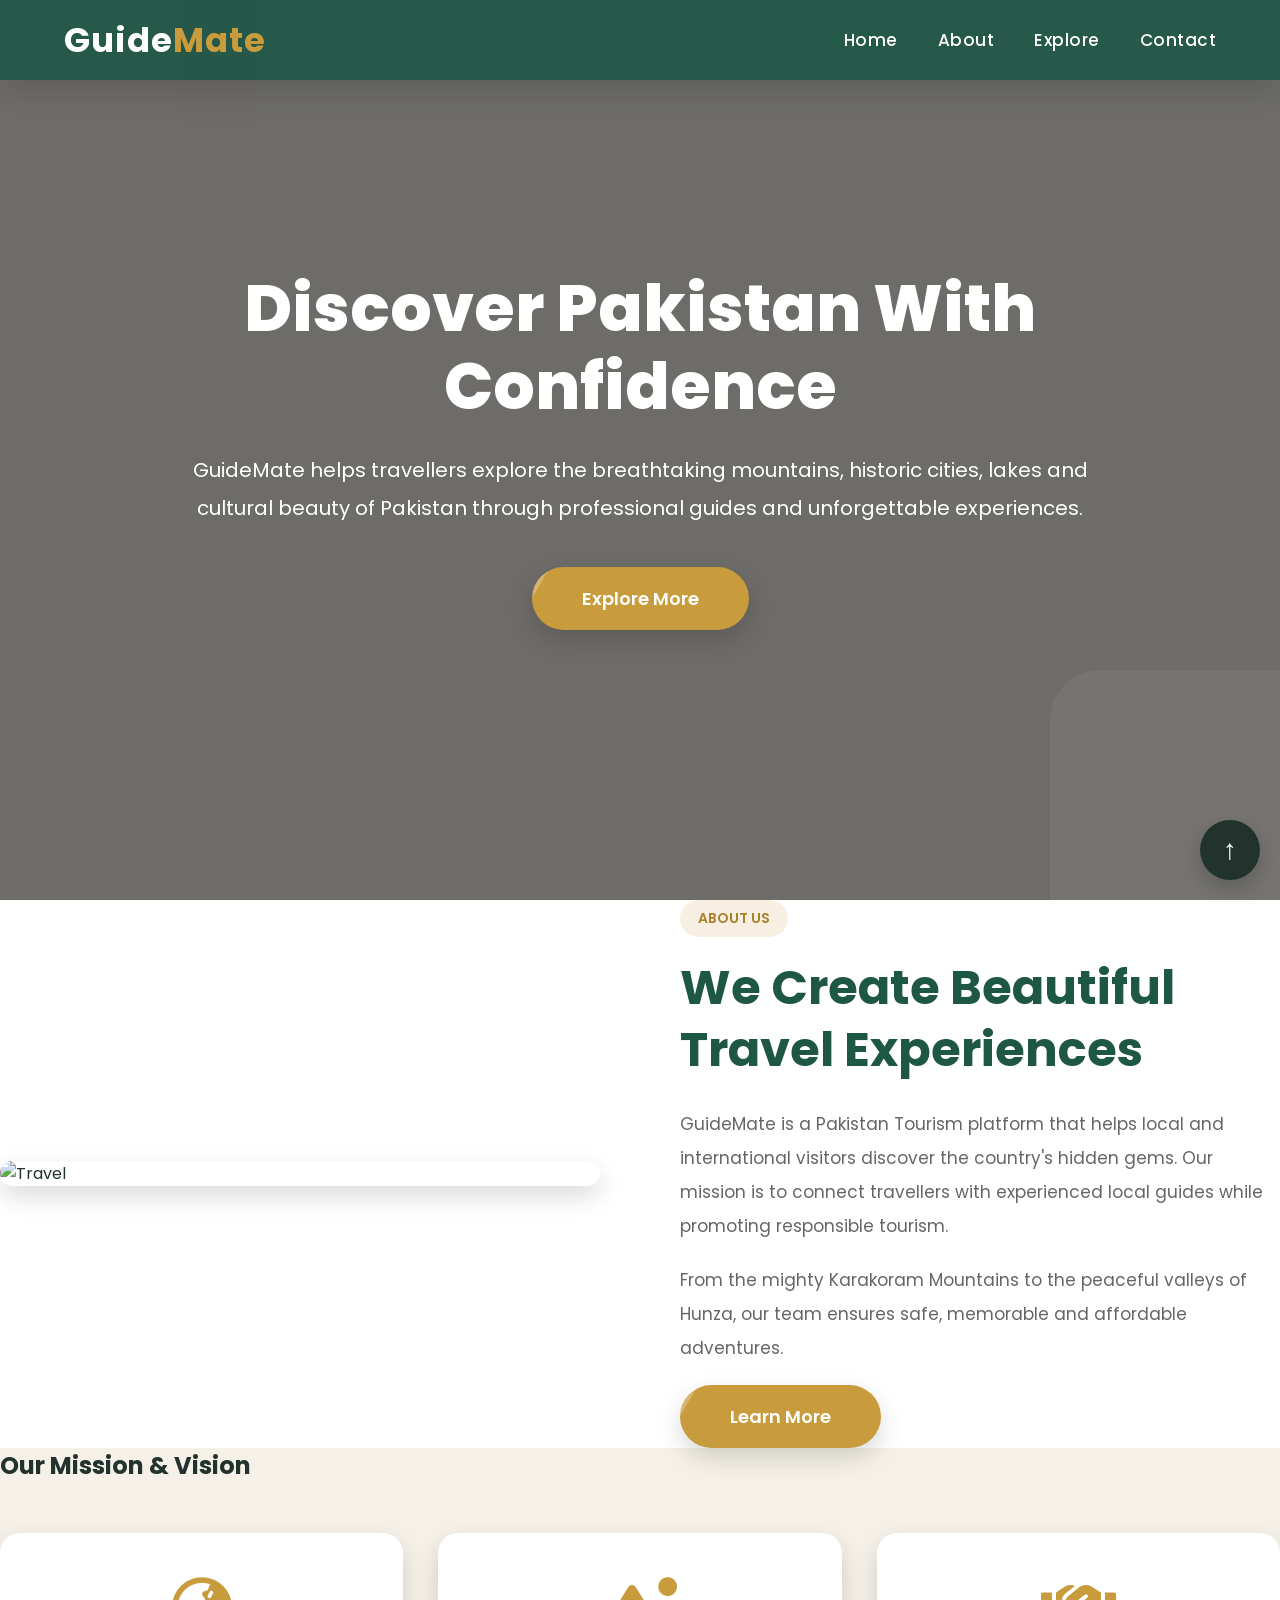
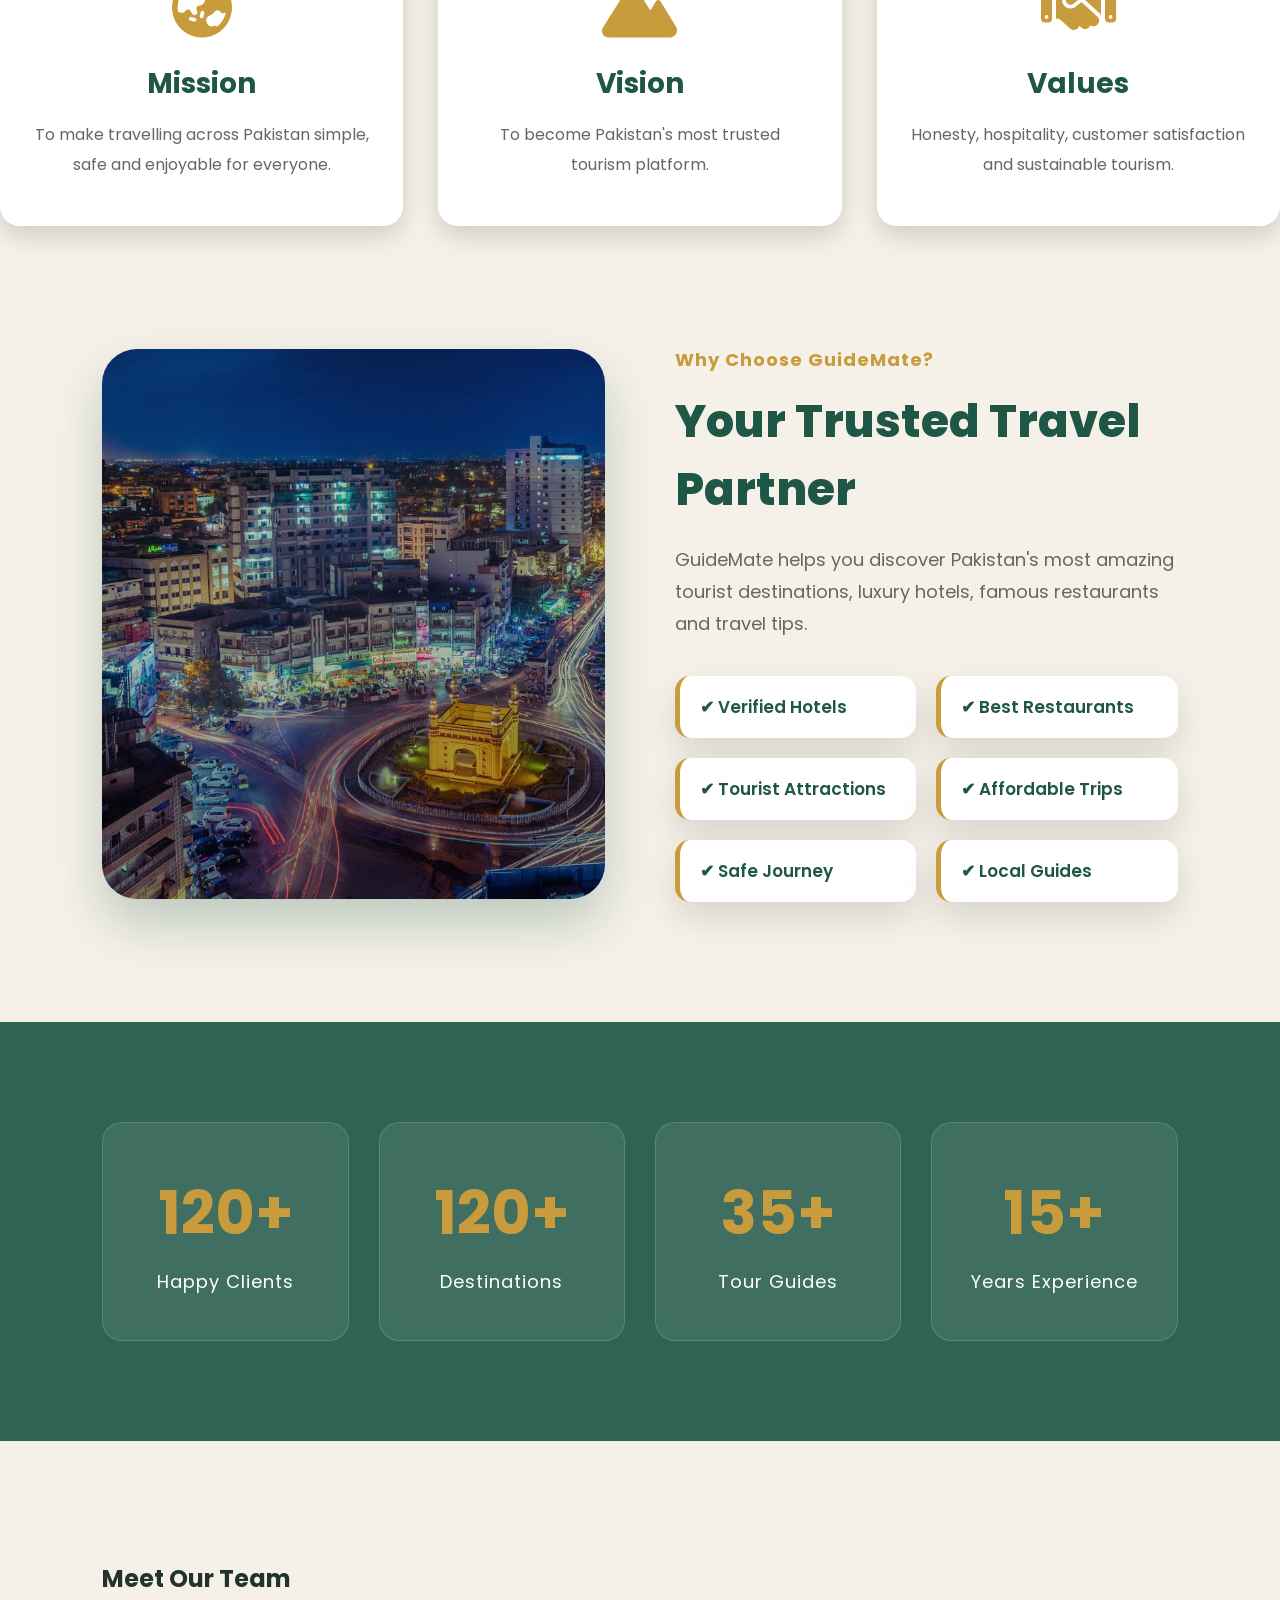
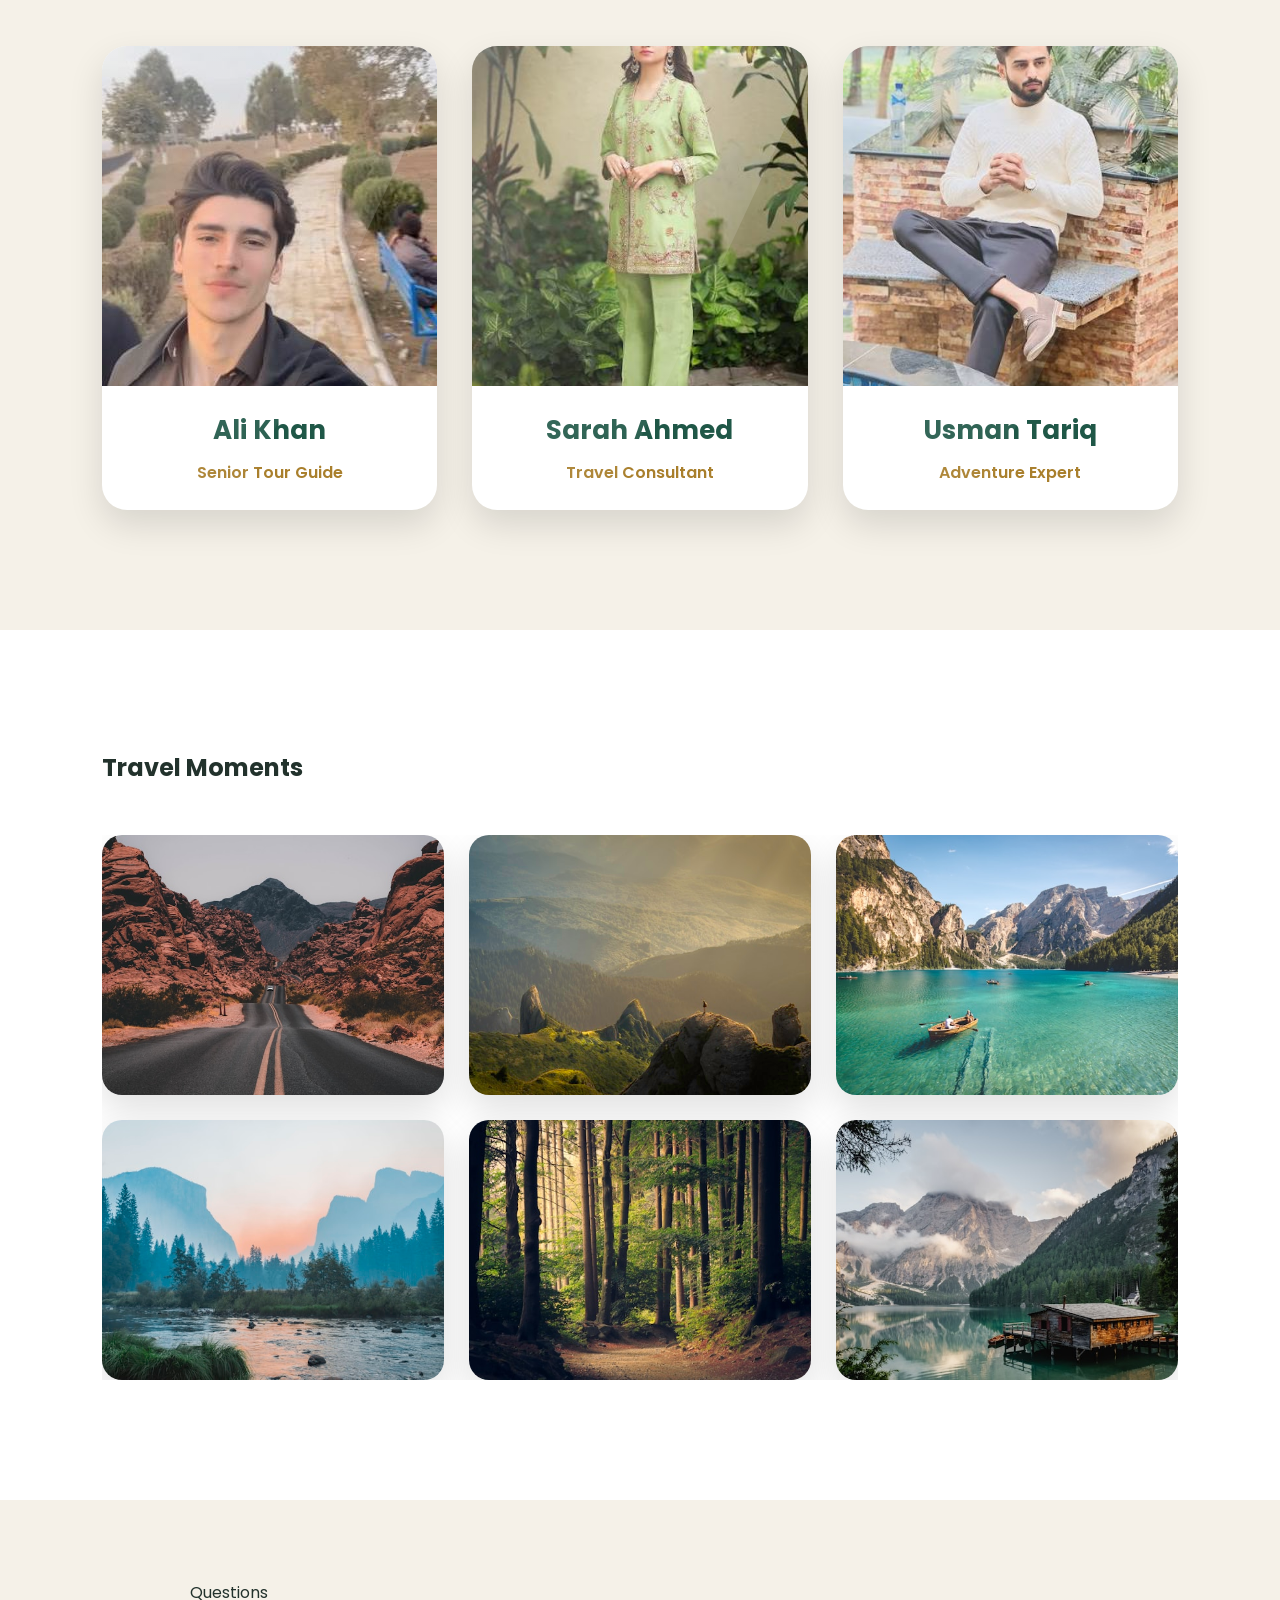
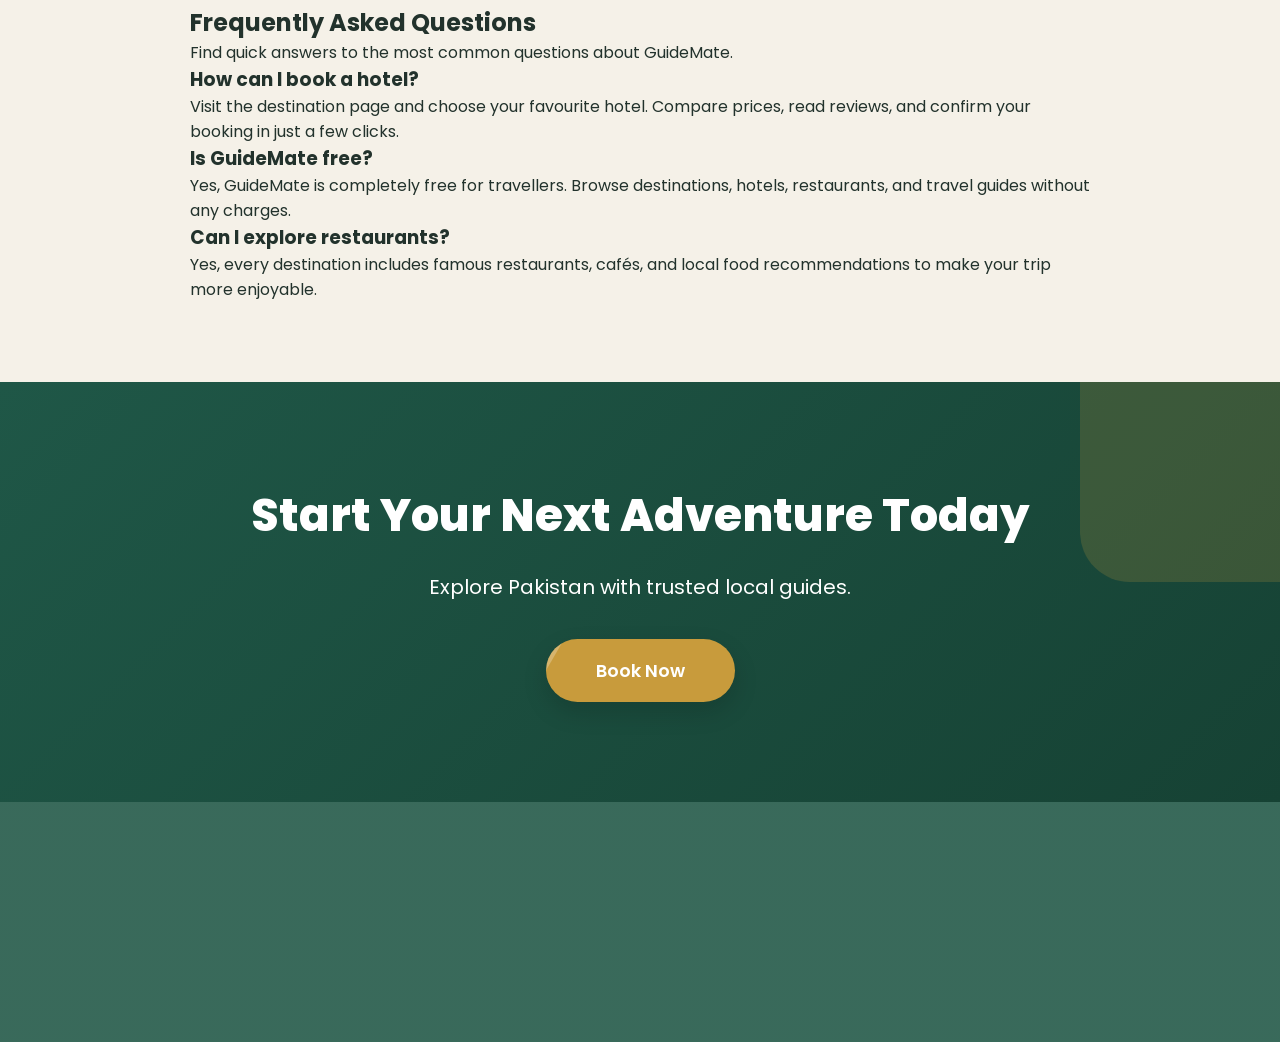
==== about.html @ db14ded4 "first commit" ====
<!DOCTYPE html>
<html lang="en">
<head>
    <meta charset="UTF-8">
    <meta name="viewport" content="width=device-width, initial-scale=1.0">
    <title>GuideMate | About Us</title>
    <!-- CSS -->
   <link rel="stylesheet" href="/style.css">
       <link rel="stylesheet" href="/navbar.css">
    <!-- Font Awesome -->
    <link rel="stylesheet" href="https://cdnjs.cloudflare.com/ajax/libs/font-awesome/6.6.0/css/all.min.css">
    <!-- Google Font -->
    <link href="https://fonts.googleapis.com/css2?family=Poppins:wght@300;400;500;600;700;800&display=swap" rel="stylesheet">
    <link rel="stylesheet" href="https://cdn.jsdelivr.net/npm/swiper@11/swiper-bundle.min.css">

</head>
<body>
   <!-- ===== NAV BAR ===== -->
    <header class="main-nav">

    <div class="container">

        <a href="#" class="nav-logo">
            Guide<span>Mate</span>
        </a>

        <nav>

            <ul class="nav-links">

                <li>
                    <a href="/HTML/home.html" >
                        Home
                    </a>
                </li>

                <li>
                    <a href="/HTML/about.html" >
                        About
                    </a>
                </li>

                <li>
                    <a href="/HTML/explore.html" >
                        Explore
                    </a>
                </li>

                <li>
                    <a href="/HTML/contact.html" >
                        Contact
                    </a>
                </li>

            </ul>

        </nav>

        <div class="menu-btn">

            <span></span>
            <span></span>
            <span></span>

        </div>

    </div>

</header>
       <!-- back to top -->
<a href="#top " class="back-to-top">↑</a>
<!--==================== HERO ====================-->
<section class="about-hero">
<div class="overlay"></div>
<div class="hero-content">
<h1>Discover Pakistan With Confidence</h1>
<p>
GuideMate helps travellers explore the breathtaking mountains,
historic cities, lakes and cultural beauty of Pakistan through
professional guides and unforgettable experiences.
</p>
<a href="explore.html" class="hero-btn">
Explore More
</a>
</div>
</section>

<!--==================== ABOUT ====================-->
<section class="about-section">
<div class="about-image">
<img src="/IMAGES/aboutsection.jfif"
alt="Travel">
</div>
<div class="about-content">
<span>ABOUT US</span>
<h2>We Create Beautiful Travel Experiences</h2>
<p>
GuideMate is a Pakistan Tourism platform that helps local and
international visitors discover the country's hidden gems.
Our mission is to connect travellers with experienced local guides
while promoting responsible tourism.
</p>
<p>
From the mighty Karakoram Mountains to the peaceful valleys of Hunza,
our team ensures safe, memorable and affordable adventures.
</p>
<a href="about.html" class="about-btn">
Learn More
</a>
</div>
</section>
<!--==================== MISSION ====================-->
<section class="mission">
<h2 class="title">
Our Mission & Vision
</h2>
<div class="mission-wrapper">
<div class="mission-card">
<i class="fa-solid fa-earth-asia"></i>
<h3>Mission</h3>
<p>
To make travelling across Pakistan simple,
safe and enjoyable for everyone.
</p>
</div>
<div class="mission-card">
<i class="fa-solid fa-mountain-sun"></i>
<h3>Vision</h3>
<p>
To become Pakistan's most trusted tourism platform.
</p>
</div>
<div class="mission-card">
<i class="fa-solid fa-handshake"></i>
<h3>Values</h3>
<p>
Honesty, hospitality,
customer satisfaction and sustainable tourism.
</p>
</div>
</div>
</section>
<!--==================== WHY CHOOSE ====================-->
<section class="why-us">

    <div class="why-image">
        <img src="/IMAGES/whyus.jpg" alt="">
    </div>

    <div class="why-content">

        <span>Why Choose GuideMate?</span>

        <h2>Your Trusted Travel Partner</h2>

        <p>
            GuideMate helps you discover Pakistan's most amazing tourist
            destinations, luxury hotels, famous restaurants and travel tips.
        </p>

        <div class="features">

            <div class="feature">
                ✔ Verified Hotels
            </div>

            <div class="feature">
                ✔ Best Restaurants
            </div>

           <div class="feature">
                ✔ Tourist Attractions
            </div>

                     <div class="feature">
                ✔ Affordable Trips
            </div>

                  <div class="feature">
                 ✔ Safe Journey
            </div>

            <div class="feature">
                ✔ Local Guides
            </div>

        </div>

    </div>

</section>
<!--==================== COUNTER ====================-->

<section class="counter">
<div class="counter-box">
<h2 class="count" data-count="250">0</h2>
<p>Happy Clients</p>
</div>
<div class="counter-box">
<h2 class="count" data-count="120">0</h2>
<p>Destinations</p>
</div>
<div class="counter-box">
<h2 class="count" data-count="35">0</h2>
<p>Tour Guides</p>
</div>
<div class="counter-box">
<h2 class="count" data-count="15">0</h2>
<p>Years Experience</p>
</div>
</section>
<!--==================== TEAM ====================-->
<section class="team">
<h2 class="title">
Meet Our Team
</h2>
<div class="team-wrapper">
<div class="team-card">
<img src="/IMAGES/ALIKHAN.jfif" alt="">
<h3>Ali Khan</h3>
<span>Senior Tour Guide</span>
</div>
<div class="team-card">
<img src="/IMAGES/SARAHAHMED.jfif" alt="">
    <h3>Sarah Ahmed</h3>
<span>Travel Consultant</span>
</div>
<div class="team-card">
<img src="/IMAGES/USMAN.jfif" alt="">
    <h3>Usman Tariq</h3>
<span>Adventure Expert</span>
</div>
</div>
</section>
<!--==================== GALLERY ====================-->
<section class="gallery">
<h2 class="title">
Travel Moments
</h2>
<div class="gallery-grid">
<img src="/IMAGES/aboutgallery1.jfif" alt="">
<img src="/IMAGES/aboutgallery2.jfif" alt="">
<img src="/IMAGES/aboutgallery3.jfif" alt="">
<img src="/IMAGES/aboutgallery4.jfif" alt="">
<img src="/IMAGES/aboutgallery5.jfif" alt="">
<img src="/IMAGES/aboutgallery6.jfif" alt="">

</div>
</section>
<!-- ======================   FAQ  ================= -->
      <div class="faq-section"> 
        <span class="faq-subtitle">Questions</span> 
        <h2>Frequently Asked Questions</h2> 
        <p>Find quick answers to the most common questions about GuideMate.</p> <div id="accordion"> 
            <h3>How can I book a hotel?</h3>
             <div> 
                <p>Visit the destination page and choose your favourite hotel. Compare prices, read reviews, and confirm your booking in just a few clicks.</p>
             </div> 
             <h3>Is GuideMate free?</h3> 
             <div>
                 <p>Yes, GuideMate is completely free for travellers. Browse destinations, hotels, restaurants, and travel guides without any charges.</p> 
                </div> 
                <h3>Can I explore restaurants?</h3>
                 <div>
                     <p>Yes, every destination includes famous restaurants, cafés, and local food recommendations to make your trip more enjoyable.</p> 
    </div> 
</div> 
</div>
<!--==================== CTA ====================-->
<section class="cta">
<h2>
Start Your Next Adventure Today
</h2>
<p>
Explore Pakistan with trusted local guides.
</p>
<a href="contact.html" class="hero-btn">
Book Now
</a>
</section>
<section class="cta-section"></section>
<script src="https://code.jquery.com/jquery-3.7.1.min.js"></script>
 <script src="https://code.jquery.com/ui/1.14.2/jquery-ui.js"></script>
<script src="https://cdn.jsdelivr.net/npm/swiper@11/swiper-bundle.min.js"></script>
<script src="/script.js"></script>
   <script src="/navbar.js"></script>

</body>
</html>
---- style.css ----
/*========== start : COMMON ==========*/
@import url('https://fonts.googleapis.com/css2?family=Poppins:wght@300;400;500;600;700;800&display=swap');
:root{
    --bg:#F5F1E8;
    --primary:#1f5747;
    --gold:#C89B3C;
   --gold-dark:#a97f2c;
    --white:#fff;
    --text:#22322c;
    --gray:#666;
  --transition-fast:.3s ease;
--transition:.4s ease;
--transition-slow:.8s ease;
    --radius-sm:15px;
    --radius-md:20px;
    --radius-lg:30px;
    --radius-pill:50px;
    --shadow-sm:0 10px 25px rgba(0,0,0,.15);
--shadow-md:0 15px 35px rgba(0,0,0,.12);
--shadow-lg:0 25px 50px rgba(31,87,71,.25);
}
*{
    margin:0;
    padding:0;
    box-sizing:border-box;
    scroll-behavior:smooth;
}
body{
    font-family:'Poppins',sans-serif;
    background:var(--bg);
    color:var(--text);
    overflow-x:hidden;
}
 a{
    text-decoration:none;
    color:inherit;
}  
 img{
    display:block;
    max-width:100%;
} 
::-webkit-scrollbar{
    width:12px;
}
::-webkit-scrollbar-track{
    background:#eee;
}
::-webkit-scrollbar-thumb{
    background:var(--primary);
    border-radius: var(--radius-md);}
::-webkit-scrollbar-thumb:hover{
    background:var(--gold);
}
::selection{
    background:var(--gold);
    color:var(--white);
}
@media(max-width:992px){
    section{
        padding:80px 6%;
    }
}
@media(max-width:600px){
    section{
        padding:70px 5%;
    }
}
/*========== end: COMMON ==========*/

/* ==============================
       START : HOME 
============================== */

/*  CAROUSEL SECTION   */
.hero-carousel {
    position: relative;
    width: 100%;
    height: 100vh;
    overflow: hidden;
}
.swiper {
    width: 100%;
    height: 100%;
}
.swiper-wrapper {
    height: 100%;
}
.swiper-slide {
    position: relative;
    width: 100%;
    height: 100%;
}
.swiper-slide img {
    width: 100%;
    height: 100%;
    object-fit: cover;
    animation: zoomEffect 8s infinite alternate;
}
.swiper-slide::after {
    content: "";
    position: absolute;
    top: 0;
    left: 0;
    width: 100%;
    height: 100%;
    background: linear-gradient(rgba(0,0,0,0.45), rgba(0,0,0,0.55));
}
.carousel-overlay {
    position: absolute;
    top: 50%;
    left: 50%;
    transform: translate(-50%, -50%);
    z-index: 10;
    width: 85%;
    text-align: center;
    color: var(--white);
}
.carousel-overlay h1 {
    font-size: 65px;
    font-weight: 800;
    letter-spacing: 1px;
    margin-bottom: 20px;
    animation: slideDown 1.2s ease;
}
.carousel-overlay p {
    font-size: 22px;
    line-height: 1.6;
    max-width: 750px;
    margin: auto;
    margin-bottom: 35px;
    animation: fadeUp 1.5s ease;
}
.btn-view-more {
    display: inline-block;
    padding: 15px 45px;
    background: var(--gold);
    color: var(--white);
    font-size:18px;
    font-weight:600;
    border-radius:50px;
    text-decoration:none;
    transition:.4s;
    box-shadow:0 10px 25px rgba(0,0,0,.3);
}
.btn-view-more:hover {
    background:var(--primary);
    transform:translateY(-5px);
}
.swiper-pagination-bullet {
    width:12px;
    height:12px;
    background: var(--white);
    opacity:.8;

}
.swiper-pagination-bullet-active {
    background: var(--gold);
    width:30px;
    border-radius:10px;
}
@keyframes zoomEffect {
    from {
        transform: scale(1);
    }
    to {
        transform: scale(1.1);
    }
}
@keyframes slideDown {
    from {
        opacity:0;
        transform:translateY(-50px);
    }
    to {
        opacity:1;
        transform:translateY(0);
    }
}
@keyframes fadeUp {
    from {
        opacity:0;
        transform:translateY(40px);
    }
    to {
        opacity:1;
        transform:translateY(0);
    }
}
@media(max-width:992px){
    .carousel-overlay h1{
        font-size:45px;
    }
    .carousel-overlay p{
        font-size:18px;
    }
}
@media(max-width:600px){
    .hero-carousel{
        height:90vh;
    }
    .carousel-overlay{
        width:90%;
    }
    .carousel-overlay h1{
        font-size:32px;
    }
    .carousel-overlay p{
        font-size:16px;
    }
    .btn-view-more{
        padding:12px 30px;
        font-size:15px;
    }
}
/*========== SERVICES SECTION ==========*/
.services-section{
    position: relative;
    padding: 120px 8%;
    overflow: hidden;
    background: linear-gradient(135deg,#F5F1E8,#ffffff);
}
.services-section::before,
.services-section::after{
    content: "";
    position: absolute;
    width: 300px;
    height: 300px;
    border-radius: 50%;
    background: radial-gradient(circle, rgba(200,155,60,.25), transparent 70%);
    animation: floating 8s infinite alternate;
}
.services-section::before{
    top: -100px;
    left: -100px;
}
.services-section::after{
    bottom: -100px;
    right: -100px;
    animation-delay: 2s;
}
@keyframes floating{
    from{
        transform: translateY(0);
    }
    to{
        transform: translateY(50px);
    }
}
.section-title{
    font-size: 48px;
    font-weight: 900;
    color: #1f5747;
    animation: titleAnimation 1s ease forwards;
}
@keyframes titleAnimation{
    from{
        opacity: 0;
        transform: translateY(-50px);
    }
    to{
        opacity: 1;
        transform: translateY(0);
    }
}
.section-subtitle{
    color: #777;
    font-size: 20px;
    margin-bottom: 70px;
    animation: fadeIn 1.5s ease;
}
.services-cards{
    display: grid;
    grid-template-columns: repeat(3,1fr);
    gap: 40px;
    perspective: 1000px;
}
.service-card{
    position: relative;
    background: rgba(255,255,255,.75);
    backdrop-filter: blur(15px);
    padding: 45px 35px;
    border-radius: 30px;
    border: 1px solid rgba(255,255,255,.5);
    box-shadow: 0 20px 40px rgba(0,0,0,.08);
    overflow: hidden;
    transition: transform .6s ease, box-shadow .6s ease;
    animation: cardReveal 1s ease forwards;
}
@keyframes cardReveal{
    from{
        opacity: 0;
        transform: translateY(80px) rotateX(30deg);
    }
    to{
        opacity: 1;
        transform: translateY(0) rotateX(0);
    }
}
.service-card::before{
    content: "";
    position: absolute;
    top: -100%;
    left: -100%;
    width: 200%;
    height: 200%;
    background: linear-gradient(120deg, transparent, rgba(255,255,255,.5), transparent);
    transform: rotate(25deg);
    transition: .8s;
}
.service-card:hover::before{
    top: -20%;
    left: -20%;
}
.service-card:hover{
    transform: translateY(-20px) rotateX(5deg) rotateY(-5deg);
    box-shadow: 0 35px 70px rgba(31,87,71,.25);
}
.service-icon{
    width: 130px;
    height: 130px;
    display: flex;
    align-items: center;
    justify-content: center;
    margin: 0 auto 30px;
    font-size: 65px;
    background: linear-gradient(135deg,#1f5747,#C89B3C);
    color: #fff;
    border-radius: 50%;
    box-shadow: 0 15px 30px rgba(31,87,71,.3);
    animation: iconFloat 3s infinite ease-in-out;
    transition: .5s;
}
.service-icon img{
    width: 80px;
    height: 80px;
    object-fit: contain;
}
@keyframes iconFloat{
    0%,100%{
        transform: translateY(0);
    }
    50%{
        transform: translateY(-12px);
    }
}
.service-card:hover .service-icon{
    transform: rotateY(360deg) scale(1.1);
}
.service-card h3{
    color: var(--primary);
    font-size: 28px;
    margin-bottom: 15px;
    transition: .4s;
}
.service-card:hover h3{
    color: var(--gold);
}
.service-card p{
    color: #666;
    font-size: 17px;
    line-height: 1.8;
}
@media (max-width:992px){
    .services-cards{
        grid-template-columns: repeat(2,1fr);
    }
    .section-title{
        font-size: 40px;
    }
    .section-subtitle{
        font-size: 18px;
    }
    .service-icon{
        width: 110px;
        height: 110px;
        font-size: 55px;
    }
    .service-icon img{
        width: 70px;
        height: 70px;
    }
}
@media (max-width:600px){
    .services-cards{
        grid-template-columns: 1fr;
    }
    .section-title{
        font-size: 32px;
    }
    .section-subtitle{
        font-size: 16px;
        margin-bottom: 50px;
    }
    .service-card{
        padding: 35px 25px;
    }
    .service-icon{
        width: 95px;
        height: 95px;
        font-size: 45px;
    }
    .service-icon img{
        width: 60px;
        height: 60px;
    }
    .service-card h3{
        font-size: 24px;
    }
    .service-card p{
        font-size: 16px;
    }
}
/*========== POPULAR DESTINATIONS ==========*/
.popular-destinations{
    padding:120px 8%;
    background:var(--bg);
}
.destination-grid{
    display:grid;
    grid-template-columns:repeat(3,1fr);
    gap:30px;
}
.destination-card{
    position:relative;
    height:420px;
    overflow:hidden;
  border-radius: var(--radius-lg);
    cursor:pointer;
    box-shadow:var(--shadow-md);
    transition:var(--transition);
}
.destination-card img{
    width:100%;
    height:100%;
    object-fit:cover;
    transition:1s;
}
.destination-card:hover img{
    transform:scale(1.15);
}
.destination-card::before{
    content:"";
    position:absolute;
    inset:0;
    background:linear-gradient(transparent,rgba(0,0,0,.7));
    opacity:0;
    transition:var(--transition);
    z-index:1;
}
.destination-card:hover::before{
    opacity:1;
}
.destination-overlay{
    position:absolute;
    left:0;
    bottom:0;
    width:100%;
    padding:30px;
    color:var(--white);
    transform:translateY(40px);
    transition:var(--transition);
    z-index:2;
}
.destination-card:hover .destination-overlay{
    transform:translateY(0);
}
.destination-overlay h3{
    margin-bottom:10px;
    font-size:28px;
    font-weight:700;
}
.destination-overlay p{
    font-size:16px;
    line-height:1.7;
    opacity:.9;
}
@media(max-width:992px){
    .destination-grid{
        grid-template-columns:repeat(2,1fr);
    }
    .destination-card{
        height:380px;
    }
}
@media(max-width:600px){
    .destination-grid{
        grid-template-columns:1fr;
    }
    .destination-card{
        height:320px;
    }
    .destination-overlay{
        padding:20px;
    }
    .destination-overlay h3{
        font-size:24px;
    }
    .destination-overlay p{
        font-size:15px;
    }
}
/*==========  TRAVEL CATEGORY ==========*/
.travel-category{
    padding:100px 8%;
    background:var(--bg);
}
.category-grid{
    display:grid;
    grid-template-columns:repeat(3,1fr);
    gap:35px;
}
.category-box{
    position:relative;
    display:flex;
    flex-direction:column;
    align-items:center;
    justify-content:center;
    height:220px;
    background:var(--white);
    color:var(--primary);
    border-radius: var(--radius-lg);
    box-shadow:var(--shadow-md);
    overflow:hidden;
    cursor:pointer;
    transition:var(--transition);
    animation:floating 3s ease-in-out infinite;
}
.category-box::before{
    content:"";
    position:absolute;
    top:-50px;
    right:-50px;
    width:150px;
    height:150px;
    background:rgba(200,155,60,.15);
    border-radius:var(--radius-pill);
    transition:var(--transition);
}
.category-box:hover{
    background:var(--primary);
    color:var(--white);
    transform:translateY(-15px);
    box-shadow:var(--shadow-lg)
}
.category-box:hover::before{
    transform:scale(2);
}
.category-box i{
    position:relative;
    z-index:2;
    font-size:55px;
    margin-bottom:20px;
    transition:var(--transition);
}
.category-box:hover i{
    transform:scale(1.15) rotateY(360deg);
}
.category-box h3{
    position:relative;
    z-index:2;
    font-size:25px;
    font-weight:700;
}
@media(max-width:992px){
    .category-grid{
        grid-template-columns:repeat(2,1fr);
    }
}
@media(max-width:600px){
    .travel-category{
        padding:70px 5%;
    }
    .category-grid{
        grid-template-columns:1fr;
    }
    .category-box{
        height:190px;
    }
    .category-box i{
        font-size:45px;
    }
    .category-box h3{
        font-size:22px;
    }
}
/*==========  TESTIMONIALS ==========*/
.testimonials{
    padding:100px 8%;
    background:var(--bg);
}
.testimonial-grid{
    display:grid;
    grid-template-columns:repeat(3,1fr);
    gap:35px;
}
.testimonial-card{
    padding:40px 30px;
    background:var(--white);
    text-align:center;
    border-radius:var(--radius-lg);
    box-shadow:var(--shadow-md);
    transition:var(--transition);
}
.testimonial-card:hover{
    transform:translateY(-15px);
    box-shadow:var(--shadow-lg)
}
.testimonial-card img{
    width:90px;
    height:90px;
    margin:0 auto 20px;
    object-fit:cover;
    border-radius:var(--radius-pill);
    border:4px solid var(--gold);
    transition:var(--transition);
}
.testimonial-card:hover img{
    transform:scale(1.1);
}
.stars{
    margin-bottom:20px;
    color:var(--gold);
    font-size:20px;
}
.testimonial-card p{
    margin-bottom:20px;
    color:var(--gray);
    font-size:17px;
    line-height:1.7;
}
.testimonial-card h4{
    color:var(--primary);
    font-size:22px;
    font-weight:700;
}
@media(max-width:992px){
    .testimonial-grid{
        grid-template-columns:repeat(2,1fr);
    }
}
@media(max-width:600px){
    .testimonial-grid{
        grid-template-columns:1fr;
    }
    .testimonial-card{
        padding:30px 20px;
    }
    .testimonial-card img{
        width:80px;
        height:80px;
    }
    .testimonial-card p{
        font-size:16px;
    }
    .testimonial-card h4{
        font-size:20px;
    }
}
/*==========  CALL TO ACTION ==========*/
.cta{
    position:relative;
    padding:100px 8%;
    overflow:hidden;
    text-align:center;
    background:linear-gradient(135deg,var(--primary),#164234);
    color:var(--white);
}
.cta::before{
    content:"";
    position:absolute;
    top:-100px;
    right:-100px;
    width:300px;
    height:300px;
    background:rgba(200,155,60,.2);
       border-radius:var(--radius-pill);

}
.cta h2{
    position:relative;
    margin-bottom:20px;
    font-size:45px;
    font-weight:800;
}
.cta p{
    position:relative;
    max-width:700px;
    margin:0 auto 35px;
    font-size:20px;
    line-height:1.7;
}
.cta a:hover{
    background:var(--white);
    color:var(--primary);
    transform:translateY(-8px);
}
/*========== BACK TO TOP ==========*/
  .back-to-top{
    position: fixed;
    bottom: 20px;
    right: 20px;
    width: 60px;
    height: 60px;
    display: flex;
    justify-content: center;
    align-items: center;
    background: var(--text);
    color: #fff;
    border-radius: 50%;
    text-decoration: none;
    font-size: 28px;
    font-weight: bold;
    box-shadow: 0 8px 20px rgba(0,0,0,0.2);
    transition: all 0.3s ease;
    z-index: 999;
}
.back-to-top:hover{
    background: var(--primary);
    transform: translateY(-5px);
}
@media (max-width:768px){
    .back-to-top{
        width: 55px;
        height: 55px;
        bottom: 18px;
        right: 18px;
        font-size: 24px;
    }
}
@media (max-width:480px){

    .back-to-top{
        width: 45px;
        height: 45px;
        bottom: 15px;
        right: 15px;
        font-size: 20px;
    }
}
 
/*     ========================
    END: HOME 
=====================*/
/*========== ABOUT HERO ==========*/
.about-hero{
    position:relative;
    display:flex;
    justify-content:center;
    align-items:center;
    height:100vh;
    text-align:center;
    overflow:hidden;
    background:url("https://images.unsplash.com/photo-1500530855697-b586d89ba3ee?w=1600") center/cover;
}
.about-hero .overlay{
    position:absolute;
    inset:0;
    background:rgba(0,0,0,.55);
}
.about-hero::before{
    content:"";
    position:absolute;
    top:-70px;
    left:-70px;
    width:250px;
    height:250px;
      border-radius:var(--radius-pill);
    background:rgba(255,255,255,.08);
    animation:floatCircle1 8s linear infinite;
}
.about-hero::after{
    content:"";
    position:absolute;
    right:-120px;
    bottom:-120px;
    width:350px;
    height:350px;
      border-radius:var(--radius-pill);
    background:rgba(255,255,255,.05);
    animation:floatCircle2 10s linear infinite;
}
.hero-content{
    position:relative;
    z-index:2;
    max-width:900px;
    color:var(--white);
    animation:fadeUp 1.2s ease;
}
.hero-content h1{
    margin-bottom:25px;
    font-size:65px;
    font-weight:800;
    line-height:1.2;
}
.hero-content p{
    margin-bottom:40px;
    font-size:20px;
    line-height:1.9;
}
@keyframes floatCircle1{
    0%{
        transform:translateY(0) rotate(0);
    }
    50%{
        transform:translateY(30px) rotate(180deg);
    }
    100%{
        transform:translateY(0) rotate(360deg);
    }
}
@keyframes floatCircle2{
    0%,100%{
        transform:translateY(0);
    }
    50%{
        transform:translateY(-35px);
    }
}
@media(max-width:992px){
    .hero-content h1{
        font-size:50px;
    }
    .hero-content p{
        font-size:18px;
    }
}
@media(max-width:768px){
    .about-hero{
        height:80vh;
    }
    .hero-content h1{
        font-size:38px;
    }
    .hero-content p{
        font-size:16px;
        line-height:1.8;
    }
}
@media(max-width:480px){
    .hero-content h1{
        font-size:30px;
    }
}
/*========== ABOUT SECTION ==========*/
.about-section{
    display:grid;
    grid-template-columns:repeat(2,1fr);
    gap:80px;
    align-items:center;
    background:var(--white);
}
.about-image{
    position:relative;
    animation:floatImage 6s ease-in-out infinite;
}
.about-image img{
    border-radius:var(--radius-md);
    box-shadow:var(--shadow-sm);
    transition:var(--transition);
}
.about-image:hover img{
    transform:scale(1.05);
}
.about-image::before{
    content:"";
    position:absolute;
    top:-20px;
    left:-20px;
    width:180px;
    height:180px;
    background:var(--gold);
      border-radius:var(--radius-md);
    z-index:-1;
}
.about-image::after{
    content:"";
    position:absolute;
    right:-20px;
    bottom:-20px;
    width:180px;
    height:180px;
    border:6px solid var(--primary);
      border-radius:var(--radius-md);
    z-index:-1;
}
.about-content span{
    display:inline-block;
    margin-bottom:20px;
    padding:8px 18px;
    background:rgba(200,155,60,.15);
    color:var(--gold-dark);
    font-size:14px;
    font-weight:600;
    border-radius:var(--radius-lg);
}
.about-content h2{
    margin-bottom:25px;
    color:var(--primary);
    font-size:48px;
    line-height:1.3;
}
.about-content p{
    margin-bottom:20px;
    color:var(--gray);
    font-size:17px;
    line-height:2;
}
@keyframes floatImage{
    0%,100%{
        transform:translateY(0);
    }
    50%{
        transform:translateY(-15px);
    }
}
@media(max-width:1100px){
    .about-section{
        grid-template-columns:1fr;
        gap:60px;
    }
    .about-content{
        text-align:center;
    }
    .about-image::before,
    .about-image::after{
        display:none;
    }
}
@media(max-width:600px){
    .about-content h2{
        font-size:36px;
    }
    .about-content p{
        font-size:16px;
        line-height:1.8;
    }
}
/*==========  MISSION ==========*/
.mission{
    background:var(--bg);
}
.mission-wrapper{
    display:grid;
    grid-template-columns:repeat(auto-fit,minmax(280px,1fr));
    gap:35px;
    margin-top:50px;
}
.mission-card{
    position:relative;
    padding:45px 30px;
    background:var(--white);
      border-radius:var(--radius-md);
    text-align:center;
    overflow:hidden;
    cursor:pointer;
    box-shadow:var(--shadow-sm);
    transition:var(--transition);
}
.mission-card::before{
    content:"";
    position:absolute;
    top:0;
    left:-100%;
    width:100%;
    height:100%;
    background:linear-gradient(135deg,rgba(200,155,60,.12),rgba(31,87,71,.12));
    transition:.6s;
}
.mission-card:hover::before{
    left:0;
}
.mission-card:hover{
    transform:translateY(-15px);
    box-shadow:0 30px 60px rgba(0,0,0,.18);
}
.mission-card:nth-child(2){
    animation:floating 5s ease-in-out infinite;
}
.mission-card i{
    margin-bottom:25px;
    font-size:60px;
    color:var(--gold);
    transition:var(--transition);
}
.mission-card:hover i{
    color:var(--primary);
    transform:rotateY(360deg);
}
.mission-card h3{
    margin-bottom:15px;
    font-size:28px;
    color:var(--primary);
}
.mission-card p{
    color:var(--gray);
    font-size:16px;
    line-height:1.9;
}
@media(max-width:768px){
    .mission-wrapper{
        grid-template-columns:1fr;
    }
    .mission-card{
        padding:35px 25px;
    }
    .mission-card i{
        font-size:50px;
    }
    .mission-card h3{
        font-size:24px;
    }
    .mission-card p{
        font-size:15px;
    }
}
/*==========  WHY CHOOSE US ==========*/
.why-us{
    display:grid;
    grid-template-columns:repeat(2,1fr);
    align-items:center;
    gap:70px;
    padding:120px 8%;
    background:var(--bg);
    overflow:hidden;
}
.why-content span{
    color:#C89B3C;
    font-size:18px;
    font-weight:700;
    letter-spacing:1px;
}
.why-content h2{
    font-size:45px;
    color:var(--primary);
    margin:15px 0 20px;
    font-weight:800;
}
.why-content p{
    color: var(--gray);
    font-size:18px;
    line-height:1.8;
    margin-bottom:35px;
}
.features{
    display:grid;
    grid-template-columns:repeat(2,1fr);
    gap:20px;
}
.feature{
    background:var(--white);
    padding:18px 20px;
    border-radius:var(--radius-sm);
    color:var(--primary);
    font-size:17px;
    font-weight:600;
    box-shadow:var(--shadow-md);
    transition: var(--transition);
    border-left:5px solid #C89B3C;
}
.feature:hover{
    transform:translateX(10px);
    background:#1f5747;
    color:white;
    box-shadow:var(--shadow-md);
}
.why-content{
    animation:contentSlide 1s ease;
}
.why-image{
    animation:imageSlide 1s ease;
     position:relative;
    overflow:hidden;
    border-radius:35px;
     box-shadow:var(--shadow-lg)
}
.why-image img{
    width:100%;
    height:550px;
    object-fit:cover;
    transition:1s ease;
}
.why-image:hover img{
    transform:scale(1.1);
}
.why-image::after{
    content:"";
    position:absolute;
    inset:0;
    background:linear-gradient(
        rgba(31,87,71,.2),
        rgba(0,0,0,.3)
    );
}
@keyframes contentSlide{
    from{
        opacity:0;
        transform:translateX(80px);
    }
    to{
        opacity:1;
        transform:translateX(0);
    }
}
@keyframes imageSlide{
    from{
        opacity:0;
        transform:translateX(-80px);
    }
    to{
        opacity:1;
        transform:translateX(0);
    }
}
@media(max-width:992px){
    .why-us{
        grid-template-columns:1fr;
        gap:50px;
        text-align:center;
    }
    .why-content h2{
        font-size:38px;
    }
    .why-content p{
        font-size:17px;
    }
    .feature{
        grid-template-columns:repeat(2,1fr);
    }
    .why-image{
        order:-1;
    }
    .why-image img{
        height:450px;
    }
}
@media(max-width:600px){
    .why-us{
        padding:70px 5%;
        gap:40px;
    }
      .features{
        grid-template-columns:1fr;
    }
    .why-content span{
        font-size:16px;
    }
    .why-content h2{
        font-size:30px;
    }
    .why-content p{
        font-size:16px;
        line-height:1.7;
    }
    .feature{
        grid-template-columns:1fr;
        gap:15px;
    }
    .feature div{
        padding:15px;
        font-size:16px;
    }
    .why-image{
        border-radius:var(--radius-md)
    }
    .why-image img{
        height:300px;
    }
}
/*==========  COUNTER ==========*/
.counter{
    display:grid;
    grid-template-columns:repeat(4,1fr);
    gap:30px;
    padding:100px 8%;
    text-align:center;
    color:var(--white);
    background:linear-gradient(rgba(31,87,71,.92),rgba(31,87,71,.92)),url("https://images.unsplash.com/photo-1464822759023-fed622ff2c3b?w=1600");
    background-size:cover;
    background-position:center;
}
.counter-box{
    padding:45px 20px;
    background:rgba(255,255,255,.08);
    border:1px solid rgba(255,255,255,.15);
      border-radius:var(--radius-md);
    backdrop-filter:blur(8px);
    transition:var(--transition);
}
.counter-box:hover{
    transform:translateY(-12px);
    background:rgba(255,255,255,.14);
}
.counter-box h2{
    margin-bottom:10px;
    color:var(--gold);
    font-size:60px;
    font-weight:700;
}
.counter-box p{
    font-size:18px;
    letter-spacing:1px;
}
@media(max-width:992px){
    .counter{
        grid-template-columns:repeat(2,1fr);
    }

    .counter-box h2{
        font-size:50px;
    }
}
@media(max-width:600px){
    .counter{
        grid-template-columns:1fr;
        gap:20px;
        padding:70px 5%;
    }
    .counter-box{
        padding:35px 20px;
    }
    .counter-box h2{
        font-size:42px;
    }
    .counter-box p{
        font-size:16px;
    }
}
/*========== TEAM ==========*/
.team{
    padding:120px 8%;
    background:var(--bg);
}
.team-wrapper{
    display:grid;
    grid-template-columns:repeat(3,1fr);
    gap:35px;
    margin-top:50px;
}
.team-card{
    position:relative;
    background:var(--white);
    border-radius:25px;
    overflow:hidden;
    text-align:center;
    box-shadow:var(--shadow-md);
    transition:var(--transition);
}
.team-card:hover{
    transform:translateY(-15px);
    box-shadow:0 30px 60px rgba(0,0,0,.18);
}
.team-card::before{
    content:"";
    position:absolute;
    top:-120%;
    left:-120%;
    width:220%;
    height:220%;
    background:linear-gradient(120deg,transparent,rgba(255,255,255,.35),transparent);
    transform:rotate(25deg);
    transition:.9s;
    pointer-events:none;
}
.team-card:hover::before{
    top:100%;
    left:100%;
}
.team-card:nth-child(2){
    animation:floating 5s ease-in-out infinite;
}
.team-card img{
    width:100%;
    height:340px;
    object-fit:cover;
    transition:.6s;
}
.team-card:hover img{
    transform:scale(1.08);
}
.team-card h3{
    margin-top:25px;
    color:var(--primary);
    font-size:26px;
}
.team-card span{
    display:block;
    margin:10px 0 25px;
    color:var(--gold-dark);
    font-size:16px;
    font-weight:600;
}
.team-social{
    display:flex;
    justify-content:center;
    gap:15px;
    padding-bottom:30px;
}
.team-social a{
    display:flex;
    justify-content:center;
    align-items:center;
    width:45px;
    height:45px;
    background:var(--primary);
    color:var(--white);
      border-radius:var(--radius-pill);
    transition:var(--transition);
}
.team-social a:hover{
    background:var(--gold);
    transform:translateY(-6px) rotate(360deg);
}
@media(max-width:992px){
    .team-wrapper{
        grid-template-columns:repeat(2,1fr);
    }
}
@media(max-width:600px){
    .team{
        padding:70px 5%;
    }
    .team-wrapper{
        grid-template-columns:1fr;
    }
    .team-card img{
        height:300px;
    }
    .team-card h3{
        font-size:22px;
    }
    .team-card span{
        font-size:15px;
    }
    .team-social a{
        width:40px;
        height:40px;
    }
}
/*========== GALLERY ==========*/
.gallery{
    padding:120px 8%;
    background:var(--white);
}
.gallery-grid{
    display:grid;
    grid-template-columns:repeat(3,1fr);
    gap:25px;
    margin-top:50px;
    overflow:hidden;
}
.gallery-grid img{
    width:100%;
    height:260px;
    object-fit:cover;
      border-radius:var(--radius-md);
    cursor:pointer;
    box-shadow:var(--shadow-md);
    transition:.6s;
}
.gallery-grid img:hover{
    transform:scale(1.08) rotate(2deg);
    box-shadow:var(--shadow-md);
}
@media(max-width:992px){
    .gallery-grid{
        grid-template-columns:repeat(2,1fr);
    }
}
@media(max-width:600px){
    .gallery{
        padding:70px 5%;
    }
    .gallery-grid{
        grid-template-columns:1fr;
        gap:20px;
    }
    .gallery-grid img{
        height:220px;
    }
}
/*========== CTA SECTION ==========*/
.cta-section{
    padding:120px 8%;
    text-align:center;
    color:var(--white);
    background:linear-gradient(rgba(31,87,71,.88),rgba(31,87,71,.88)),url("https://images.unsplash.com/photo-1501785888041-af3ef285b470?w=1600");
    background-size:cover;
    background-position:center;
}
.cta-section h2{
    margin-bottom:20px;
    font-size:52px;
    font-weight:700;
}
.cta-section p{
    max-width:750px;
    margin:0 auto 40px;
    color:rgba(255,255,255,.9);
    font-size:20px;
    line-height:1.8;
}
@media(max-width:992px){
    .cta-section h2{
        font-size:42px;
    }
    .cta-section p{
        font-size:18px;
    }
}
@media(max-width:600px){
    .cta-section{
        padding:70px 5%;
    }
    .cta-section h2{
        font-size:30px;
    }
    .cta-section p{
        margin-bottom:30px;
        font-size:16px;
    }
    .cta-section .hero-btn{
        padding:15px 35px;
        font-size:16px;
    }
}
/*========== ANIMATIONS ==========*/
.fade-up{
    opacity:0;
    transform:translateY(60px);
    transition:1s ease;
}
.fade-up.show{
    opacity:1;
    transform:translateY(0);
}
.hero-btn,
.about-btn{
    display:inline-flex;
    align-items:center;
    justify-content:center;
    padding:18px 50px;
    background:var(--gold);
    color:var(--white);
    text-decoration:none;
    border-radius:var(--radius-pill);
    font-size:18px;
    font-weight:600;
    transition:var(--transition);
    position:relative;
    overflow:hidden;
    box-shadow:var(--shadow-sm);
}

.hero-btn:hover,
.about-btn:hover{
    background:var(--gold-dark);
    color:var(--white);
    transform:translateY(-6px);
    box-shadow:var(--shadow-lg);
}

.hero-btn::before,
.about-btn::before{
    content:"";
    position:absolute;
    top:0;
    left:-100%;
    width:100%;
    height:100%;
    background:rgba(255,255,255,.25);
    transform:skewX(-30deg);
    transition:.7s;
}

.hero-btn:hover::before,
.about-btn:hover::before{
    left:120%;
}
h2,
h3{
    transition:var(--transition-fast);
}
h2:hover,
h3:hover{
    letter-spacing:1px;
}
@keyframes zoomEffect{
    from{
        transform:scale(1);
    }
    to{
        transform:scale(1.1);
    }
}
@keyframes slideDown{
    from{
        opacity:0;
        transform:translateY(-50px);
    }
    to{
        opacity:1;
        transform:translateY(0);
    }
}
@keyframes fadeUp{
    from{
        opacity:0;
        transform:translateY(40px);
    }
    to{
        opacity:1;
        transform:translateY(0);
    }
}
@keyframes fadeIn{
    from{
        opacity:0;
    }
    to{
        opacity:1;
    }
}
@keyframes floating{
    0%,100%{
        transform:translateY(0);
    }
    50%{
        transform:translateY(-10px);
    }
}
@keyframes pulse{
    0%{
        box-shadow:0 0 0 0 rgba(200,155,60,.6);
    }
    70%{
        box-shadow:0 0 0 20px rgba(200,155,60,0);
    }
    100%{
        box-shadow:0 0 0 0 rgba(200,155,60,0);
    }
}
  /*==============================
        FAQ SECTION
==============================*/
.faq-section{
    width:900px;
    max-width:90%;
    margin:80px auto;
}
.faq-section h1{
    text-align:center;
    color:var(--primary);
    font-size:42px;
    margin-bottom:45px;
}
.ui-accordion{
    background:transparent;
    border:none;
}
/* Accordion Header */
.ui-accordion .ui-accordion-header{
    position:relative;
    background:var(--white);
    color:var(--primary);
    border:none !important;
    border-radius:var(--radius-sm);
    padding:22px 70px 22px 25px;
    margin-bottom:18px;
    font-size:20px;
    font-weight:600;
    cursor:pointer;
    transition:var(--transition);
    box-shadow:var(--shadow-sm);
}
/* Hover */
.ui-accordion .ui-accordion-header:hover{
    transform:translateY(-3px);
    box-shadow:var(--shadow-lg);
}
/* Active */
.ui-accordion .ui-accordion-header.ui-state-active{
    background:var(--primary);
    color:var(--white);
    border-radius:var(--radius-sm) var(--radius-sm) 0 0;
    box-shadow:var(--shadow-lg);
}
/* Content */
.ui-accordion .ui-accordion-content{
    background:var(--white);
    color:var(--gray);
    line-height:1.8;
    padding:20px 25px;
    border:none !important;
    border-radius:0 0 var(--radius-sm) var(--radius-sm);
    margin-top:-18px;
    margin-bottom:18px;
    box-shadow:var(--shadow-md);
}
/* Remove jQuery default icon */
.ui-accordion-header-icon{
    display:none !important;
}
/* Plus */
.ui-accordion .ui-accordion-header::after{
    content:"+";
    position:absolute;
    right:25px;
    top:50%;
    transform:translateY(-50%);
    font-size:30px;
    font-weight:700;
    color:var(--gold);
    transition:var(--transition-fast);
}
/* Minus */
.ui-accordion .ui-accordion-header.ui-state-active::after{
    content:"−";
    color:var(--white);
}
---- navbar.css ----
/*==========================
NAVBAR
==========================*/

.main-nav{
position:fixed;
top:0;
left:0;
width:100%;
height:80px;
background:rgba(31,87,71,.90);
backdrop-filter:blur(15px);
-webkit-backdrop-filter:blur(15px);
box-shadow:0 10px 35px rgba(0,0,0,.15);
z-index:999;
transition:.4s;
}
.main-nav.scrolled{
height:70px;
background:#1f5747;
box-shadow:0 15px 35px rgba(0,0,0,.25)
}
.container{
width:90%;
margin:auto;
height:100%;
display:flex;
justify-content:space-between;
align-items:center;
}
.nav-logo{
font-size:34px;
font-weight:700;
color:#fff;
text-decoration:none;
letter-spacing:1px;
transition:.4s;
}
.nav-logo span{
color:#C89B3C;
}
.nav-logo:hover{
transform:scale(1.05);
}
.nav-links{
display:flex;
gap:40px;
list-style:none;
}
.nav-links li{
position:relative;
}
.nav-links a{
text-decoration:none;
color:white;
font-size:17px;
font-weight:500;
letter-spacing:.5px;
transition:.4s;
padding:10px 0;
}
.nav-links a::after{
content:"";
position:absolute;
left:0;
bottom:-4px;
width:0;
height:3px;
background:#C89B3C;
border-radius:20px;
transition:.4s;
}
.nav-links a:hover{
color:#C89B3C;
}
.nav-links a:hover::after{
width:100%;
}
.nav-links .active{
color:#C89B3C;
}
.nav-links .active::after{
width:100%;
}
.menu-btn{
display:none;
cursor:pointer;
flex-direction:column;
gap:5px;
}
.menu-btn span{
width:28px;
height:3px;
background:white;
border-radius:20px;
transition:.4s;
}
.menu-btn.active span:nth-child(1){
transform:rotate(45deg) translateY(11px);
}
.menu-btn.active span:nth-child(2){
opacity:0;
}
.menu-btn.active span:nth-child(3){
transform:rotate(-45deg) translateY(-11px);
}
@media(max-width:900px){
.menu-btn{
display:flex;
}
.nav-links{
position:fixed;
top:80px;
right:-100%;
width:280px;
height:100vh;
background:#1f5747;
flex-direction:column;
align-items:center;
padding-top:60px;
transition:.5s;
gap:30px;
}
.nav-links.show{
right:0;
}
}
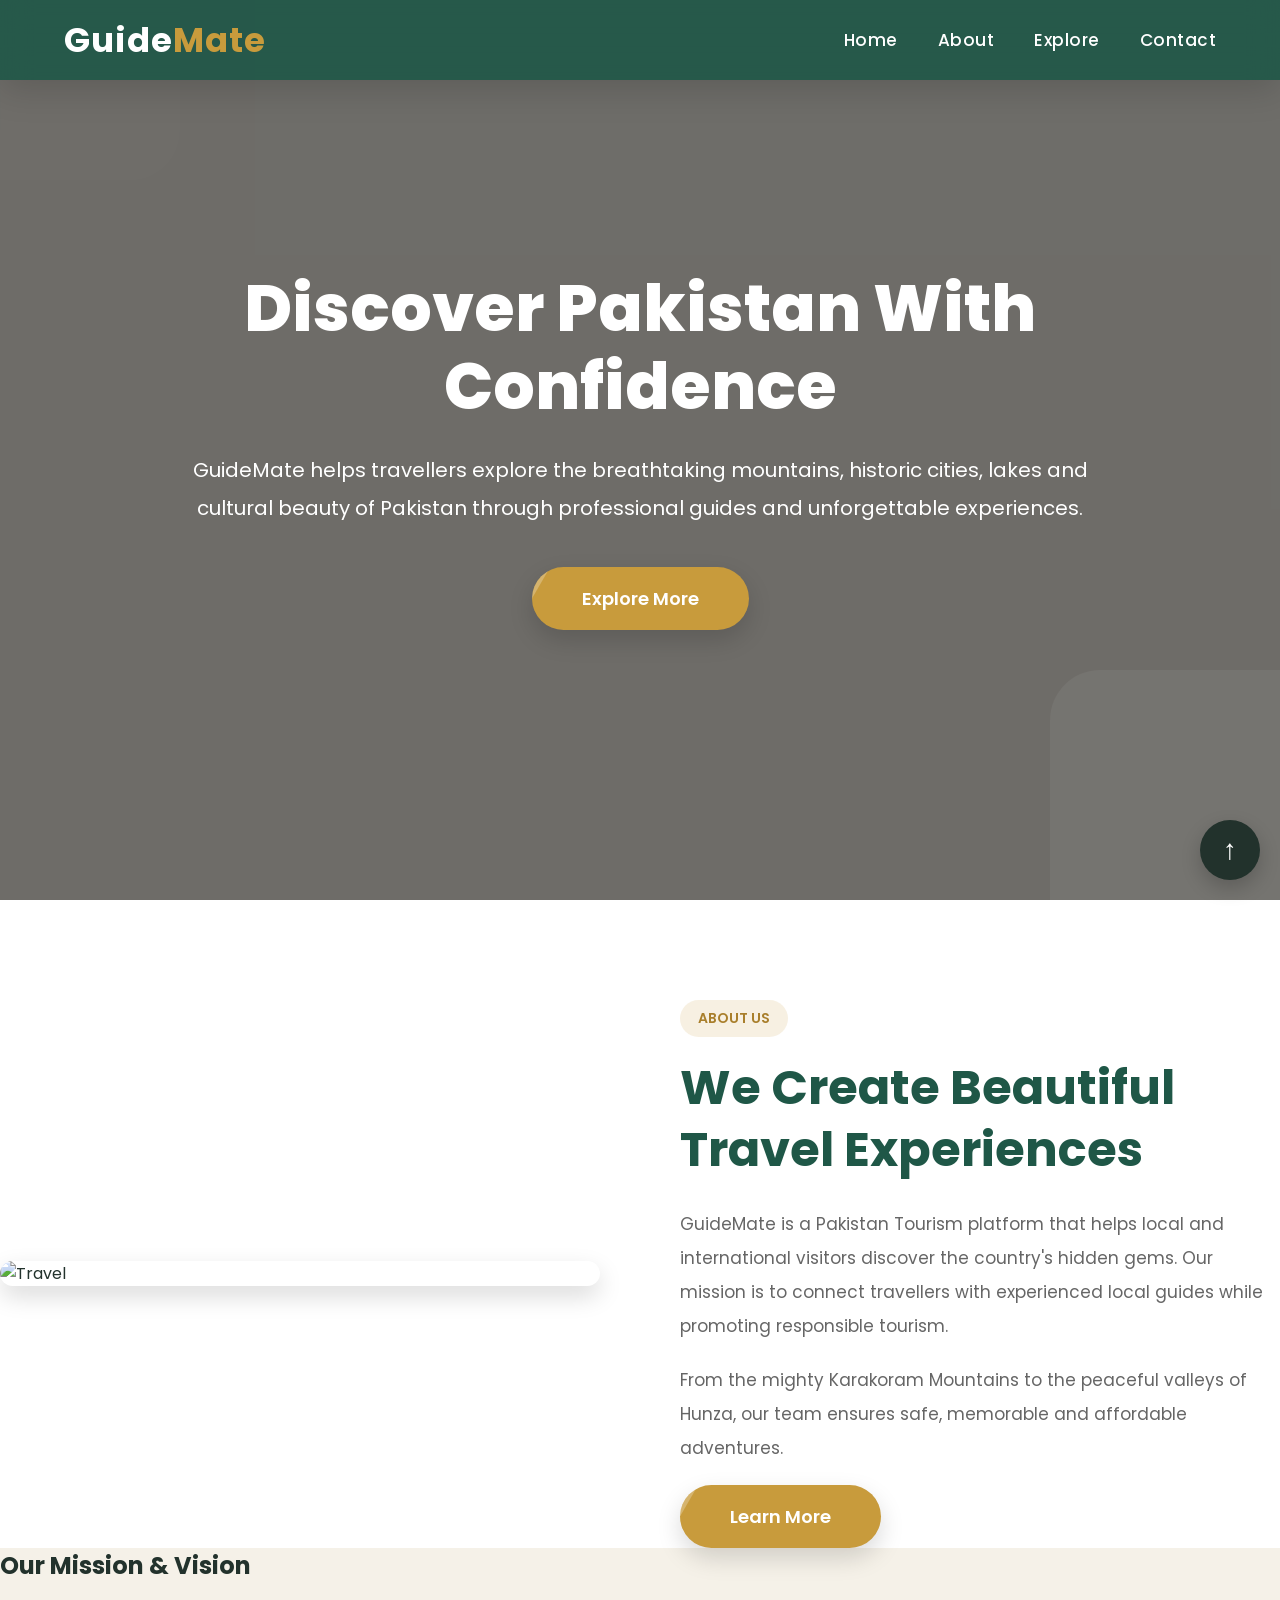
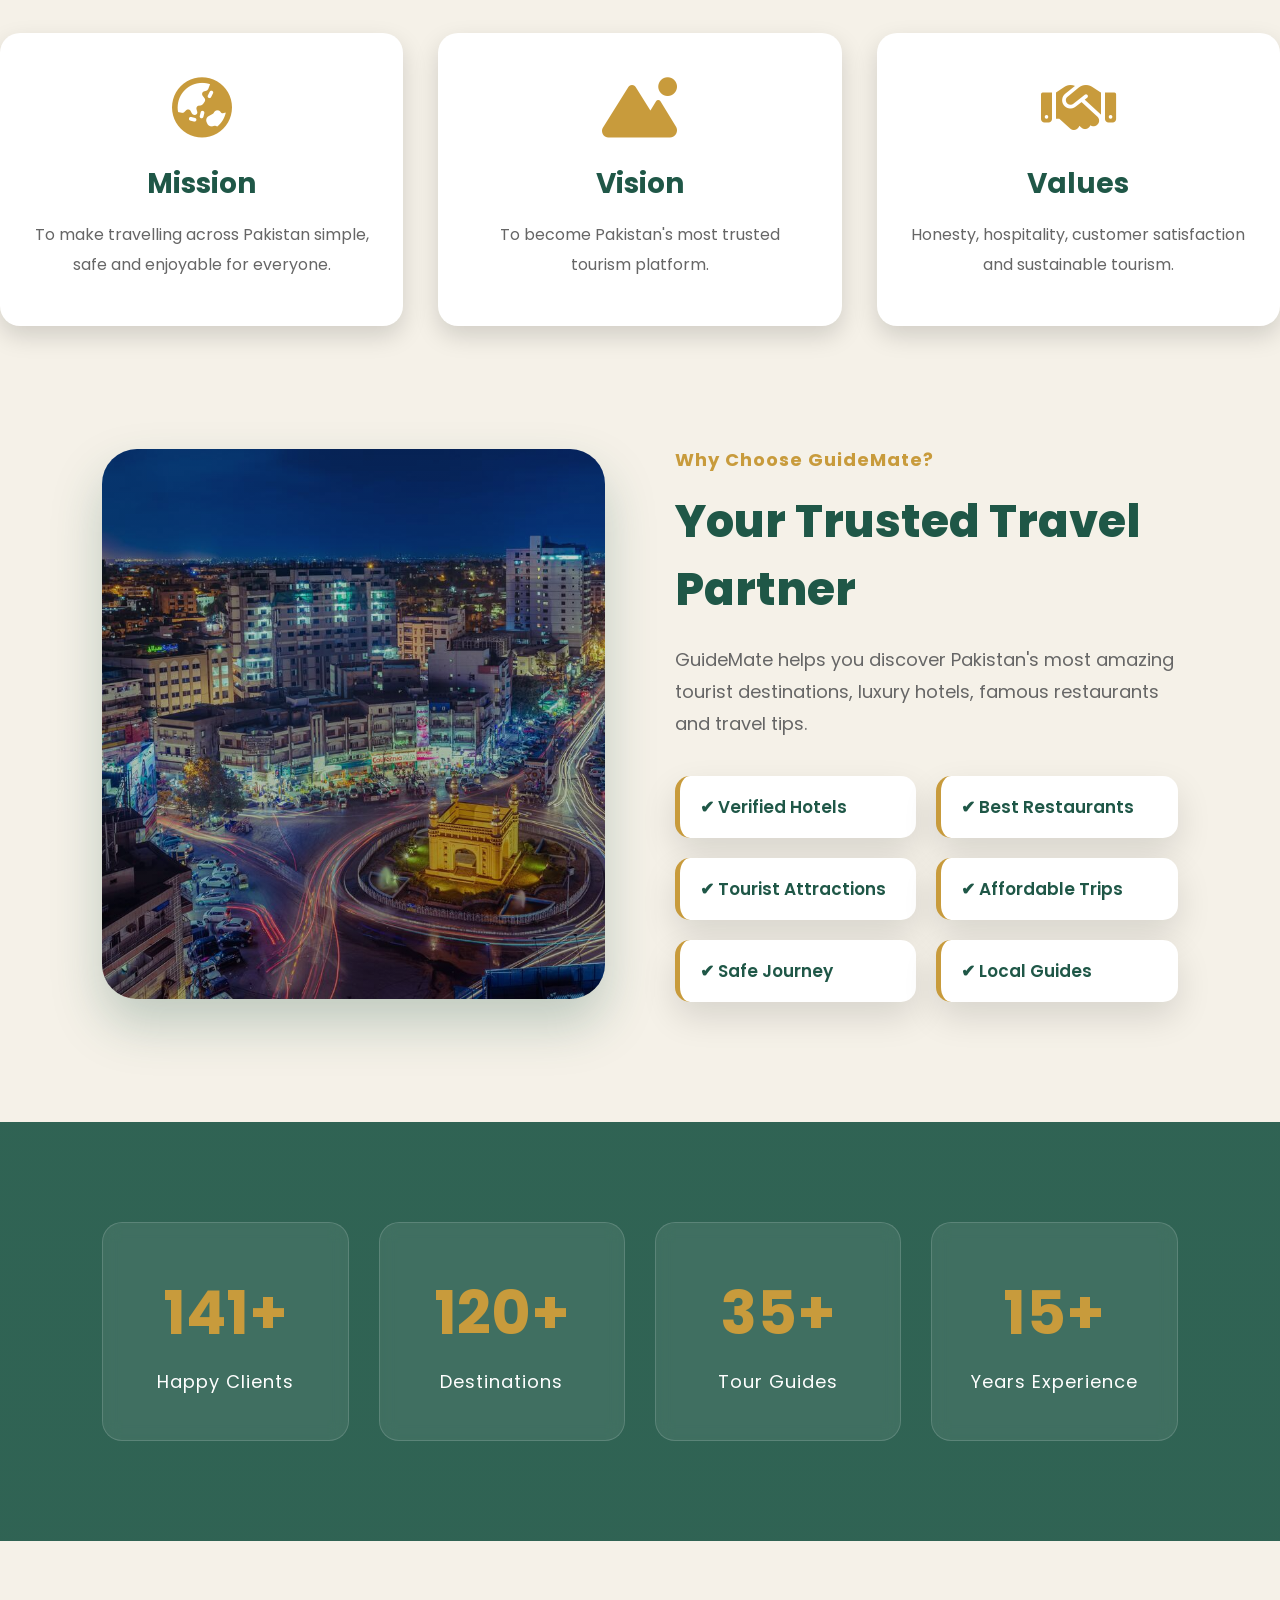
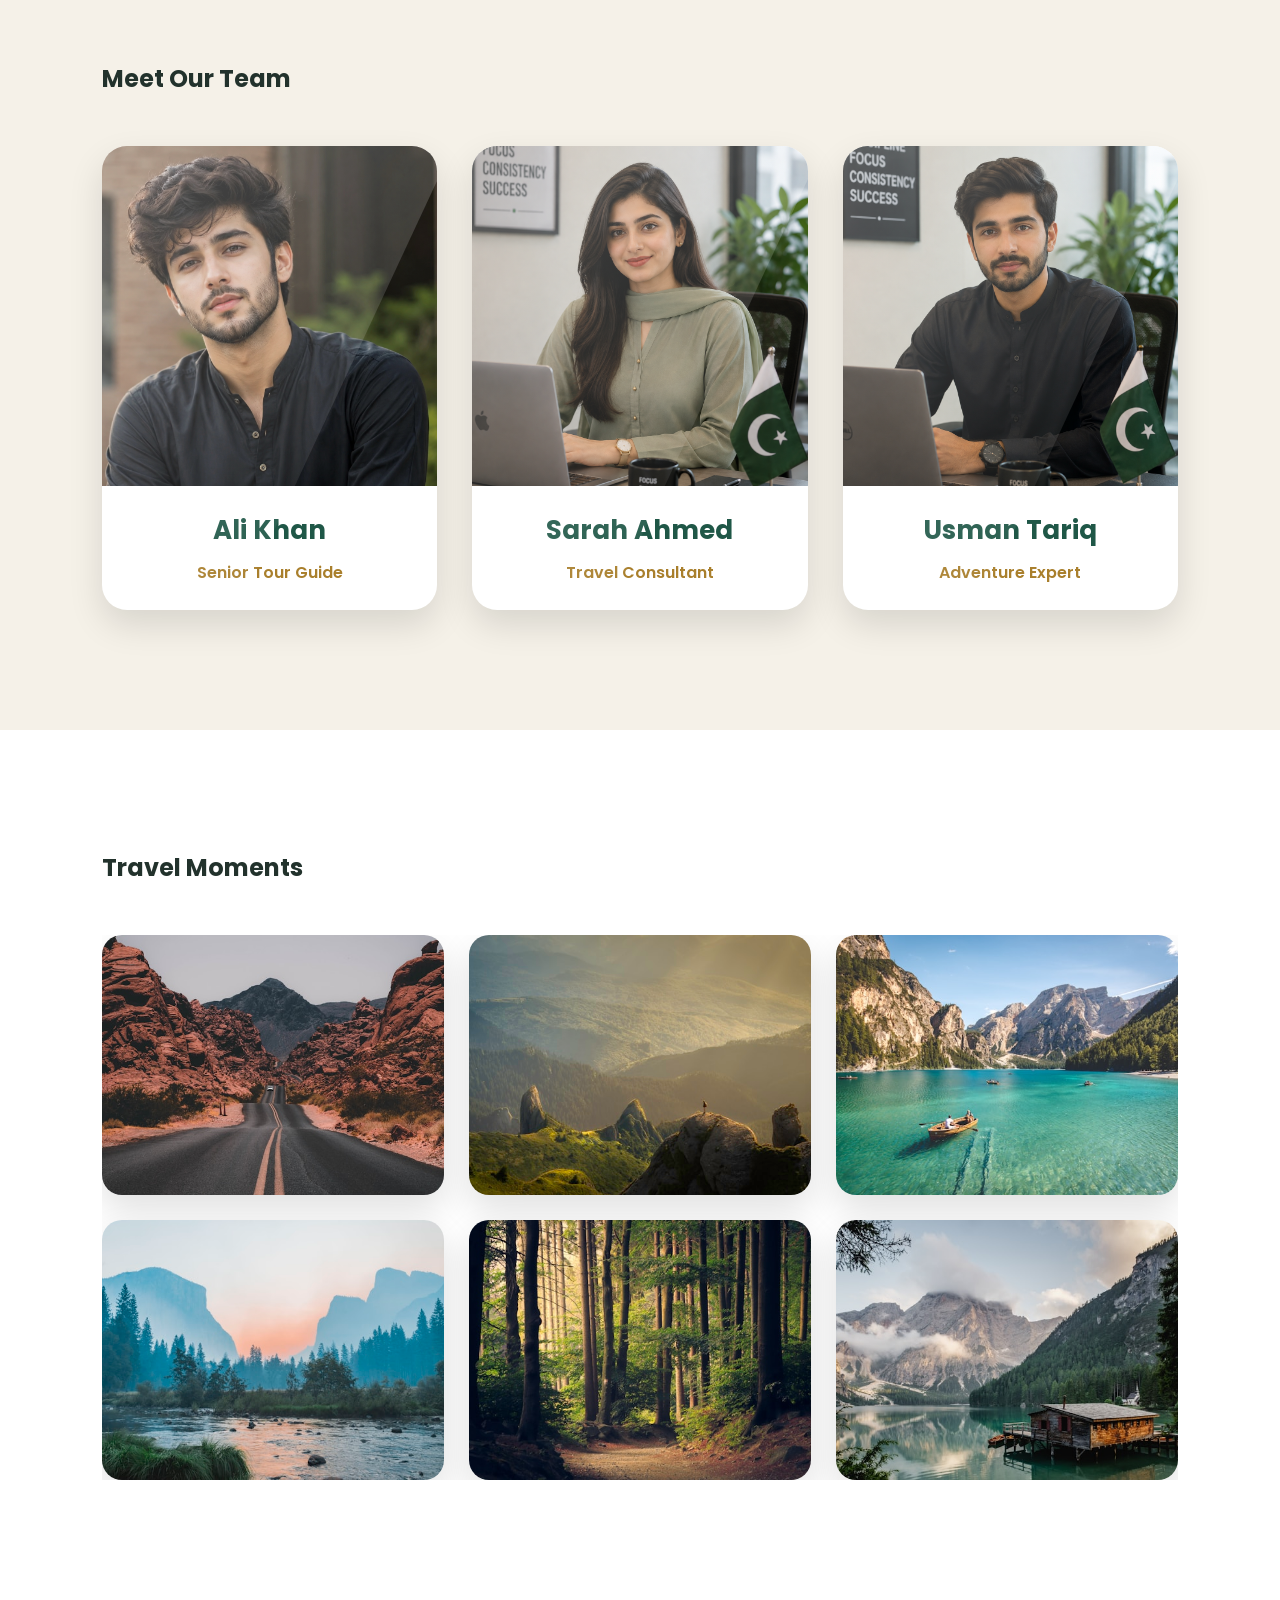
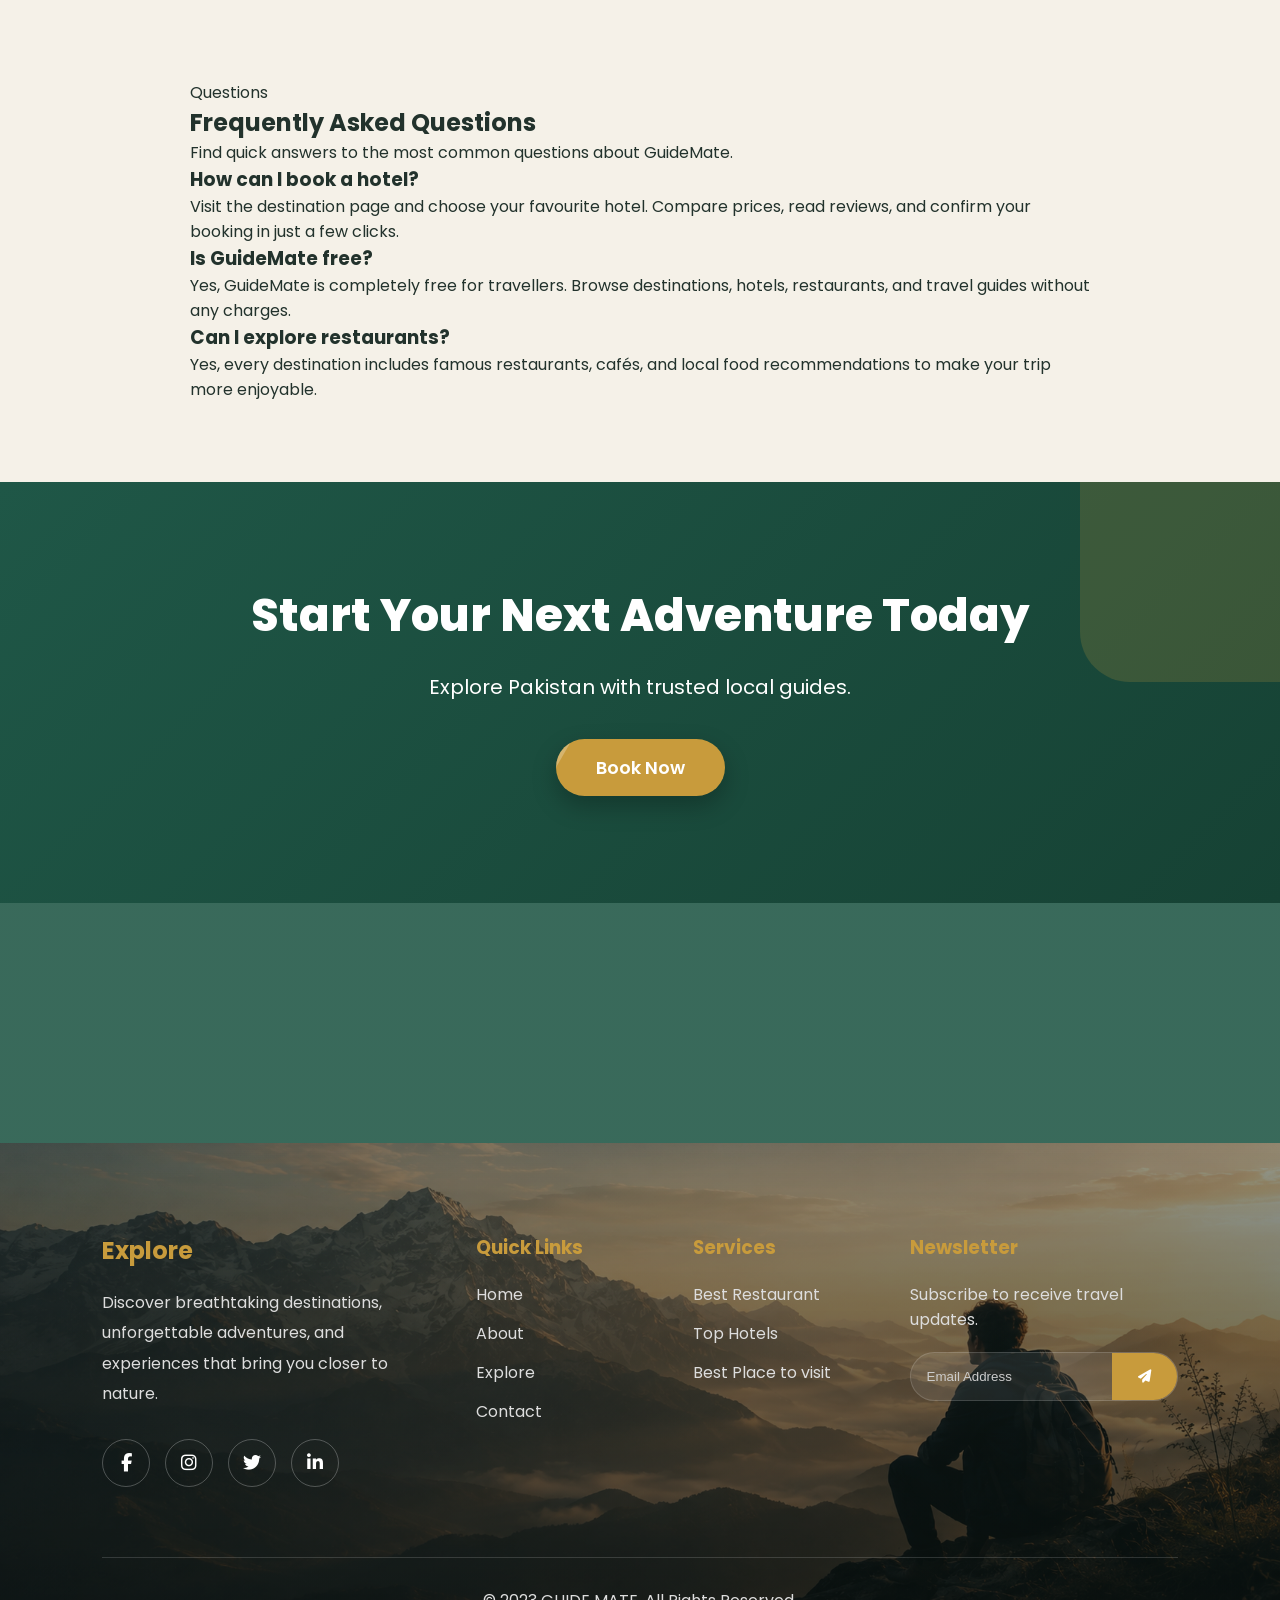
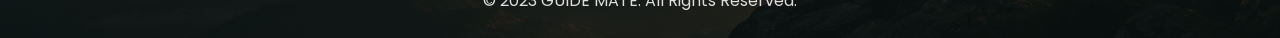
==== commit 344c55f2: "update" ====
--- a/about.html
+++ b/about.html
@@ -5,19 +5,21 @@
     <meta name="viewport" content="width=device-width, initial-scale=1.0">
     <title>GuideMate | About Us</title>
     <!-- CSS -->
-   <link rel="stylesheet" href="/style.css">
-       <link rel="stylesheet" href="/navbar.css">
+   <link rel="stylesheet" href="CSS/style.css">
     <!-- Font Awesome -->
     <link rel="stylesheet" href="https://cdnjs.cloudflare.com/ajax/libs/font-awesome/6.6.0/css/all.min.css">
     <!-- Google Font -->
     <link href="https://fonts.googleapis.com/css2?family=Poppins:wght@300;400;500;600;700;800&display=swap" rel="stylesheet">
     <link rel="stylesheet" href="https://cdn.jsdelivr.net/npm/swiper@11/swiper-bundle.min.css">
+ <!-- FANCY BOX  -->
+     <link rel="stylesheet" href="https://cdn.jsdelivr.net/npm/@fancyapps/ui@6.1/dist/fancybox/fancybox.css"/>
 
 </head>
 <body>
+  <!-- back to top -->
+<a href="#top " class="back-to-top">↑</a>
    <!-- ===== NAV BAR ===== -->
     <header class="main-nav">
-
     <div class="container">
 
         <a href="#" class="nav-logo">
@@ -25,29 +27,27 @@
         </a>
 
         <nav>
-
             <ul class="nav-links">
-
-                <li>
-                    <a href="/HTML/home.html" >
+            <li>
+                 <a href="index.html" >
                         Home
                     </a>
                 </li>
 
                 <li>
-                    <a href="/HTML/about.html" >
+                    <a href="about.html" >
                         About
                     </a>
                 </li>
 
                 <li>
-                    <a href="/HTML/explore.html" >
+                    <a href="explore.html" >
                         Explore
                     </a>
                 </li>
 
                 <li>
-                    <a href="/HTML/contact.html" >
+                    <a href="contact.html" >
                         Contact
                     </a>
                 </li>
@@ -67,8 +67,7 @@
     </div>
 
 </header>
-       <!-- back to top -->
-<a href="#top " class="back-to-top">↑</a>
+  
 <!--==================== HERO ====================-->
 <section class="about-hero">
 <div class="overlay"></div>
@@ -88,7 +87,7 @@
 <!--==================== ABOUT ====================-->
 <section class="about-section">
 <div class="about-image">
-<img src="/IMAGES/aboutsection.jfif"
+<img src="IMAGES/aboutsection.jfif"
 alt="Travel">
 </div>
 <div class="about-content">
@@ -144,7 +143,7 @@
 <section class="why-us">
 
     <div class="why-image">
-        <img src="/IMAGES/whyus.jpg" alt="">
+        <img src="IMAGES/whyus.jpg" alt="">
     </div>
 
     <div class="why-content">
@@ -216,17 +215,17 @@
 </h2>
 <div class="team-wrapper">
 <div class="team-card">
-<img src="/IMAGES/ALIKHAN.jfif" alt="">
+<img src="IMAGES/team1.png" alt="">
 <h3>Ali Khan</h3>
 <span>Senior Tour Guide</span>
 </div>
 <div class="team-card">
-<img src="/IMAGES/SARAHAHMED.jfif" alt="">
+<img src="IMAGES/team3.png" alt="">
     <h3>Sarah Ahmed</h3>
 <span>Travel Consultant</span>
 </div>
 <div class="team-card">
-<img src="/IMAGES/USMAN.jfif" alt="">
+<img src="IMAGES/team2.png" alt="">
     <h3>Usman Tariq</h3>
 <span>Adventure Expert</span>
 </div>
@@ -238,12 +237,12 @@
 Travel Moments
 </h2>
 <div class="gallery-grid">
-<img src="/IMAGES/aboutgallery1.jfif" alt="">
-<img src="/IMAGES/aboutgallery2.jfif" alt="">
-<img src="/IMAGES/aboutgallery3.jfif" alt="">
-<img src="/IMAGES/aboutgallery4.jfif" alt="">
-<img src="/IMAGES/aboutgallery5.jfif" alt="">
-<img src="/IMAGES/aboutgallery6.jfif" alt="">
+<img src="IMAGES/aboutgallery1.jfif" alt="">
+<img src="IMAGES/aboutgallery2.jfif" alt="">
+<img src="IMAGES/aboutgallery3.jfif" alt="">
+<img src="IMAGES/aboutgallery4.jfif" alt="">
+<img src="IMAGES/aboutgallery5.jfif" alt="">
+<img src="IMAGES/aboutgallery6.jfif" alt="">
 
 </div>
 </section>
@@ -279,11 +278,56 @@
 </a>
 </section>
 <section class="cta-section"></section>
+<!--==================== FOOTER====================-->
+<footer class="footer">
+    <div class="footer-container">
+        <div class="footer-about">
+            <h2>Explore</h2>
+            <p>
+                Discover breathtaking destinations, unforgettable adventures,
+                and experiences that bring you closer to nature.
+            </p>
+            <div class="social-links">
+                <a href="https://www.facebook.com/"><i class="fab fa-facebook-f"></i></a>
+                <a href="https://www.instagram.com/"><i class="fab fa-instagram"></i></a>
+                <a href="https://x.com/"><i class="fab fa-twitter"></i></a>
+                <a href="https://pk.linkedin.com/"><i class="fab fa-linkedin-in"></i></a>
+            </div>
+        </div>
+        <div class="footer-links">
+            <h3>Quick Links</h3>
+            <a href="index.html">Home</a>
+            <a href="about.html">About</a>
+            <a href="explore.html">Explore</a>
+            <a href="contact.html">Contact</a>
+        </div>
+        <div class="footer-links">
+            <h3>Services</h3>
+            <a href="explore.html">Best Restaurant</a>
+            <a href="explore.html">Top Hotels</a>
+          <a href="explore.html">Best Place to visit</a>
+        </div>
+        <div class="footer-news">
+            <h3>Newsletter</h3>
+            <p>Subscribe to receive travel updates.</p>
+            <form>
+                <input type="email" placeholder="Email Address">
+                <button>
+                    <i class="fas fa-paper-plane"></i>
+                </button>
+            </form>
+        </div>
+    </div>
+    <div class="footer-bottom">
+        <p>
+            &copy; 2023 GUIDE MATE. All Rights Reserved.
+        </p>
+    </div>
+</footer>
 <script src="https://code.jquery.com/jquery-3.7.1.min.js"></script>
  <script src="https://code.jquery.com/ui/1.14.2/jquery-ui.js"></script>
 <script src="https://cdn.jsdelivr.net/npm/swiper@11/swiper-bundle.min.js"></script>
-<script src="/script.js"></script>
-   <script src="/navbar.js"></script>
+<script src="JS/scripts.js"></script>
 
 </body>
 </html>
--- a/CSS/style.css
+++ b/CSS/style.css
@@ -0,0 +1,2393 @@
+/*========== start : COMMON ==========*/
+@import url('https://fonts.googleapis.com/css2?family=Poppins:wght@300;400;500;600;700;800&display=swap');
+:root{
+    --bg:#F5F1E8;
+     --error: #dc2626;
+    --primary:#1f5747;
+    --gold:#C89B3C;
+   --gold-dark:#a97f2c;
+    --white:#fff;
+    --text:#22322c;
+    --gray:#666;
+     --textc: #1f2937;
+  --bgc: #faf9f6;
+   --transition-fast:.3s ease;
+    transition: .4s ease;
+   --transition-slow:.8s ease;
+    --radius-sm:15px;
+    --radius-md:20px;
+    --radius-lg:30px;
+    --radius-pill:50px;
+    --shadow-sm:0 10px 25px rgba(0,0,0,.15);
+--shadow-md:0 15px 35px rgba(0,0,0,.12);
+--shadow-lg:0 25px 50px rgba(31,87,71,.25);
+}
+*{
+    margin:0;
+    padding:0;
+    box-sizing:border-box;
+    scroll-behavior:smooth;
+}
+body{
+    font-family:'Poppins',sans-serif;
+    background:var(--bg);
+    color:var(--text);
+    overflow-x:hidden;
+}
+ a{
+    text-decoration:none;
+    color:inherit;
+}  
+ img{
+    display:block;
+    max-width:100%;
+} 
+::-webkit-scrollbar{
+    width:12px;
+}
+::-webkit-scrollbar-track{
+    background:#eee;
+}
+::-webkit-scrollbar-thumb{
+    background:var(--primary);
+    border-radius: var(--radius-md);}
+::-webkit-scrollbar-thumb:hover{
+    background:var(--gold);
+}
+::selection{
+    background:var(--gold);
+    color:var(--white);
+}
+@media(max-width:992px){
+    section{
+        padding:80px 6%;
+    }
+}
+@media(max-width:600px){
+    section{
+        padding:70px 5%;
+    }
+}
+/*========== end: COMMON ==========*/
+        /*==========================
+        NAVBAR
+==========================*/
+
+.main-nav{
+position:fixed;
+top:0;
+left:0;
+width:100%;
+height:80px;
+background:rgba(31,87,71,.90);
+backdrop-filter:blur(15px);
+-webkit-backdrop-filter:blur(15px);
+box-shadow:0 10px 35px rgba(0,0,0,.15);
+z-index:999;
+transition: var(--transition);
+}
+.main-nav.scrolled{
+height:70px;
+background:var(--primary);
+box-shadow:0 15px 35px rgba(0,0,0,.25)
+}
+.container{
+width:90%;
+margin:auto;
+height:100%;
+display:flex;
+justify-content:space-between;
+align-items:center;
+}
+.nav-logo{
+font-size:34px;
+font-weight:700;
+color:var(--white);
+text-decoration:none;
+letter-spacing:1px;
+transition:var(--transition);
+}
+.nav-logo span{
+color:var(--gold);
+}
+.nav-logo:hover{
+transform:scale(1.05);
+}
+.nav-links{
+display:flex;
+gap:40px;
+list-style:none;
+}
+.nav-links li{
+position:relative;
+}
+.nav-links a{
+text-decoration:none;
+color:white;
+font-size:17px;
+font-weight:500;
+letter-spacing:.5px;
+transition: var(--transition);
+padding:10px 0;
+}
+.nav-links a::after{
+content:"";
+position:absolute;
+left:0;
+bottom:-4px;
+width:0;
+height:3px;
+background:var(--gold);
+border-radius:20px;
+transition: var(--transition);
+}
+.nav-links a:hover{
+color:var(--gold);
+}
+.nav-links a:hover::after{
+width:100%;
+}
+.nav-links .active{
+color:var(--gold);
+}
+.nav-links .active::after{
+width:100%;
+}
+.menu-btn{
+display:none;
+cursor:pointer;
+flex-direction:column;
+gap:5px;
+}
+.menu-btn span{
+width:28px;
+height:3px;
+background:white;
+border-radius:20px;
+transition: all 0.3s cubic-bezier(0.68, -0.55, 0.265, 1.55);
+}
+.menu-btn.active span:nth-child(1){
+transform:translateY(8px) rotate(45deg);
+}
+.menu-btn.active span:nth-child(2){
+opacity:0;
+transform:translateX(-10px);
+}
+.menu-btn.active span:nth-child(3){
+transform:translateY(-8px) rotate(-45deg);
+}
+@media(max-width:900px){
+.menu-btn{
+display:flex;
+z-index:1000;
+}
+.nav-links{
+position:absolute;
+top:100%;
+right:-100%;
+width:220px;
+max-width:75%;
+height:calc(100vh - 100%);
+background:var(--primary);
+flex-direction:column;
+align-items:center;
+padding-top:40px;
+gap:20px;
+transition:right 0.4s cubic-bezier(0.4, 0, 0.2, 1);
+box-shadow:-10px 15px 30px rgba(0,0,0,.25);
+overflow-y:auto;
+}
+.nav-links.show{
+right:0;
+}
+.nav-links li{
+opacity:0;
+transform:translateY(20px);
+transition:opacity 0.3s ease, transform 0.3s ease;
+}
+.nav-links.show li{
+opacity:1;
+transform:translateY(0);
+}
+.nav-links.show li:nth-child(1){ transition-delay:0.15s; }
+.nav-links.show li:nth-child(2){ transition-delay:0.25s; }
+.nav-links.show li:nth-child(3){ transition-delay:0.35s; }
+.nav-links.show li:nth-child(4){ transition-delay:0.45s; }
+.nav-links.show li:nth-child(5){ transition-delay:0.55s; }
+.nav-links.show li:nth-child(6){ transition-delay:0.65s; }
+
+.nav-links:not(.show) li{
+transition-delay:0s !important;
+opacity:0;
+transform:translateY(15px);
+}
+}
+body.menu-open{
+overflow:hidden;
+}
+/* =============NAVBAR :END=========== */
+/*================ FOOTER ================*/
+.footer{
+    position:relative;
+    background:
+     linear-gradient(rgba(17,35,30,.45), rgba(17,35,30,.55)),
+    url("../IMAGES/footer.png") center/cover no-repeat;
+    color:var(--white);
+    padding:90px 8% 25px;
+    overflow:hidden;
+    /* margin-top: auto; */
+}
+.footer::before{
+    content:"";
+    position:absolute;
+    inset:0;
+    background:linear-gradient(to top,rgba(0,0,0,.35),transparent);
+}
+.footer-container{
+    position:relative;
+    z-index:2;
+    display:grid;
+    grid-template-columns:2fr 1fr 1fr 1.5fr;
+    gap:60px;
+}
+.footer h2,
+.footer h3{
+    color:var(--gold);
+    margin-bottom:20px;
+}
+.footer-about p{
+    line-height:1.9;
+    color:#ddd;
+    margin-bottom:30px;
+}
+.social-links{
+    display:flex;
+    gap:15px;
+}
+.social-links a{
+    width:48px;
+    height:48px;
+    display:flex;
+    justify-content:center;
+    align-items:center;
+    border:1px solid rgba(255,255,255,.25);
+    border-radius:50%;
+    color:var(--white);
+    font-size:18px;
+    transition:var(--transition);
+}
+.social-links a:hover{
+    background:var(--gold);
+    transform:translateY(-8px);
+    border-color:var(--gold);
+}
+.footer-links{
+    display:flex;
+    flex-direction:column;
+}
+.footer-links a{
+    color:#ddd;
+    margin-bottom:14px;
+    transition:.3s;
+}
+.footer-links a:hover{
+    color:var(--gold);
+    padding-left:12px;
+}
+.footer-news p{
+    color:#ddd;
+    margin-bottom:20px;
+}
+.footer-news form{
+    display:flex;
+    background:rgba(255,255,255,.08);
+    border:1px solid rgba(255,255,255,.15);
+    border-radius:var(--radius-pill);
+    overflow:hidden;
+}
+.footer-news input{
+    flex:1;
+    padding:16px;
+    background:none;
+    border:none;
+    outline:none;
+    color:var(--white);
+}
+.footer-news input::placeholder{
+    color:#ccc;
+}
+.footer-news button{
+    width:65px;
+    border:none;
+    background:var(--gold);
+    color:var(--white);
+    cursor:pointer;
+    transition:.3s;
+}
+.footer-news button:hover{
+    background:var(--gold-dark);
+}
+.footer-bottom{
+    position:relative;
+    z-index:2;
+    margin-top:70px;
+    padding-top:30px;
+    border-top:1px solid rgba(255,255,255,.15);
+    text-align:center;
+}
+.footer-bottom p{
+    color:#ddd;
+}
+@media(max-width:992px){
+    .footer-container{
+        grid-template-columns:1fr 1fr;
+    }
+}
+@media(max-width:768px){
+    .footer-container{
+        grid-template-columns:1fr;
+        text-align:center;
+    }
+
+    .social-links{
+        justify-content:center;
+    }
+
+    .footer-news form{
+        max-width:450px;
+        margin:auto;
+    }
+}
+/* END : FOOTER*/ 
+
+/* START : HOME  */
+
+/*  CAROUSEL SECTION   */
+.hero-carousel {
+    position: relative;
+    width: 100%;
+    height: 100vh;
+    overflow: hidden;
+}
+.swiper {
+    width: 100%;
+    height: 100%;
+}
+.swiper-wrapper {
+    height: 100%;
+}
+.swiper-slide {
+    position: relative;
+    width: 100%;
+    height: 100%;
+}
+.swiper-slide img {
+    width: 100%;
+    height: 100%;
+    object-fit: cover;
+    animation: zoomEffect 8s infinite alternate;
+}
+.swiper-slide::after {
+    content: "";
+    position: absolute;
+    top: 0;
+    left: 0;
+    width: 100%;
+    height: 100%;
+    background: linear-gradient(rgba(0,0,0,0.45), rgba(0,0,0,0.55));
+}
+.carousel-overlay {
+    position: absolute;
+    top: 50%;
+    left: 50%;
+    transform: translate(-50%, -50%);
+    z-index: 10;
+    width: 85%;
+    text-align: center;
+    color: var(--white);
+}
+.carousel-overlay h1 {
+    font-size: 65px;
+    font-weight: 800;
+    letter-spacing: 1px;
+    margin-bottom: 20px;
+    animation: slideDown 1.2s ease;
+}
+.carousel-overlay p {
+    font-size: 22px;
+    line-height: 1.6;
+    max-width: 750px;
+    margin: auto;
+    margin-bottom: 35px;
+    animation: fadeUp 1.5s ease;
+}
+.btn-view-more {
+    display: inline-block;
+    padding: 15px 45px;
+    background: var(--gold);
+    color: var(--white);
+    font-size:18px;
+    font-weight:600;
+    border-radius:var(--radius-pill);
+    text-decoration:none;
+    transition: var(--transition);
+    box-shadow:0 10px 25px rgba(0,0,0,.3);
+}
+.btn-view-more:hover {
+    background:var(--primary);
+    transform:translateY(-5px);
+}
+.swiper-pagination-bullet {
+    width:12px;
+    height:12px;
+    background: var(--white);
+    opacity:.8;
+
+}
+.swiper-pagination-bullet-active {
+    background: var(--gold);
+    width:30px;
+    border-radius:10px;
+}
+@keyframes zoomEffect {
+    from {
+        transform: scale(1);
+    }
+    to {
+        transform: scale(1.1);
+    }
+}
+@keyframes slideDown {
+    from {
+        opacity:0;
+        transform:translateY(-50px);
+    }
+    to {
+        opacity:1;
+        transform:translateY(0);
+    }
+}
+@keyframes fadeUp {
+    from {
+        opacity:0;
+        transform:translateY(40px);
+    }
+    to {
+        opacity:1;
+        transform:translateY(0);
+    }
+}
+@media(max-width:992px){
+    .carousel-overlay h1{
+        font-size:45px;
+    }
+    .carousel-overlay p{
+        font-size:18px;
+    }
+}
+@media(max-width:600px){
+    .hero-carousel{
+        height:90vh;
+    }
+    .carousel-overlay{
+        width:90%;
+    }
+    .carousel-overlay h1{
+        font-size:32px;
+    }
+    .carousel-overlay p{
+        font-size:16px;
+    }
+    .btn-view-more{
+        padding:12px 30px;
+        font-size:15px;
+    }
+}
+/*========== SERVICES SECTION ==========*/
+.services-section{
+    position: relative;
+    padding: 120px 8%;
+    overflow: hidden;
+    background: linear-gradient(135deg,#F5F1E8,#ffffff);
+}
+.services-section::before,
+.services-section::after{
+    content: "";
+    position: absolute;
+    width: 300px;
+    height: 300px;
+    border-radius: 50%;
+    background: radial-gradient(circle, rgba(200,155,60,.25), transparent 70%);
+    animation: floating 8s infinite alternate;
+}
+.services-section::before{
+    top: -100px;
+    left: -100px;
+}
+.services-section::after{
+    bottom: -100px;
+    right: -100px;
+    animation-delay: 2s;
+}
+@keyframes floating{
+    from{
+        transform: translateY(0);
+    }
+    to{
+        transform: translateY(50px);
+    }
+}
+.section-title{
+    font-size: 48px;
+    font-weight: 900;
+    color: var(--primary);
+    animation: titleAnimation 1s ease forwards;
+}
+@keyframes titleAnimation{
+    from{
+        opacity: 0;
+        transform: translateY(-50px);
+    }
+    to{
+        opacity: 1;
+        transform: translateY(0);
+    }
+}
+.section-subtitle{
+    color: #777;
+    font-size: 20px;
+    margin-bottom: 70px;
+    animation: fadeIn 1.5s ease;
+}
+.services-cards{
+    display: grid;
+    grid-template-columns: repeat(3,1fr);
+    gap: 40px;
+    perspective: 1000px;
+}
+.service-card{
+    position: relative;
+    background: rgba(255,255,255,.75);
+    backdrop-filter: blur(15px);
+    padding: 45px 35px;
+    border-radius: 30px;
+    border: 1px solid rgba(255,255,255,.5);
+    box-shadow: 0 20px 40px rgba(0,0,0,.08);
+    overflow: hidden;
+    transition: transform .6s ease, box-shadow .6s ease;
+    animation: cardReveal 1s ease forwards;
+}
+@keyframes cardReveal{
+    from{
+        opacity: 0;
+        transform: translateY(80px) rotateX(30deg);
+    }
+    to{
+        opacity: 1;
+        transform: translateY(0) rotateX(0);
+    }
+}
+.service-card::before{
+    content: "";
+    position: absolute;
+    top: -100%;
+    left: -100%;
+    width: 200%;
+    height: 200%;
+    background: linear-gradient(120deg, transparent, rgba(255,255,255,.5), transparent);
+    transform: rotate(25deg);
+    transition: .8s;
+}
+.service-card:hover::before{
+    top: -20%;
+    left: -20%;
+}
+.service-card:hover{
+    transform: translateY(-20px) rotateX(5deg) rotateY(-5deg);
+    box-shadow: 0 35px 70px rgba(31,87,71,.25);
+}
+.service-icon{
+    width: 130px;
+    height: 130px;
+    display: flex;
+    align-items: center;
+    justify-content: center;
+    margin: 0 auto 30px;
+    font-size: 65px;
+    background: linear-gradient(135deg, var(--primary), var(--gold));
+    color: var(--white);
+    border-radius: 50%;
+    box-shadow: 0 15px 30px rgba(31,87,71,.3);
+    animation: iconFloat 3s infinite ease-in-out;
+    transition: .5s;
+}
+.service-icon img{
+    width: 80px;
+    height: 80px;
+    object-fit: contain;
+}
+@keyframes iconFloat{
+    0%,100%{
+        transform: translateY(0);
+    }
+    50%{
+        transform: translateY(-12px);
+    }
+}
+.service-card:hover .service-icon{
+    transform: rotateY(360deg) scale(1.1);
+}
+.service-card h3{
+    color: var(--primary);
+    font-size: 28px;
+    margin-bottom: 15px;
+    transition: var(--transition);
+}
+.service-card:hover h3{
+    color: var(--gold);
+}
+.service-card p{
+    color: var(--gray);
+    font-size: 17px;
+    line-height: 1.8;
+}
+@media (max-width:992px){
+    .services-cards{
+        grid-template-columns: repeat(2,1fr);
+    }
+    .section-title{
+        font-size: 40px;
+    }
+    .section-subtitle{
+        font-size: 18px;
+    }
+    .service-icon{
+        width: 110px;
+        height: 110px;
+        font-size: 55px;
+    }
+    .service-icon img{
+        width: 70px;
+        height: 70px;
+    }
+}
+@media (max-width:600px){
+    .services-cards{
+        grid-template-columns: 1fr;
+    }
+    .section-title{
+        font-size: 32px;
+    }
+    .section-subtitle{
+        font-size: 16px;
+        margin-bottom: 50px;
+    }
+    .service-card{
+        padding: 35px 25px;
+    }
+    .service-icon{
+        width: 95px;
+        height: 95px;
+        font-size: 45px;
+    }
+    .service-icon img{
+        width: 60px;
+        height: 60px;
+    }
+    .service-card h3{
+        font-size: 24px;
+    }
+    .service-card p{
+        font-size: 16px;
+    }
+}
+/*========== POPULAR DESTINATIONS ==========*/
+.popular-destinations{
+    padding:120px 8%;
+    background:var(--bg);
+}
+.destination-grid{
+    display:grid;
+    grid-template-columns:repeat(3,1fr);
+    gap:30px;
+}
+.destination-card{
+    position:relative;
+    height:420px;
+    overflow:hidden;
+  border-radius: var(--radius-lg);
+    cursor:pointer;
+    box-shadow:var(--shadow-md);
+    transition:var(--transition);
+}
+.destination-card img{
+    width:100%;
+    height:100%;
+    object-fit:cover;
+    transition:1s;
+}
+.destination-card:hover img{
+    transform:scale(1.15);
+}
+.destination-card::before{
+    content:"";
+    position:absolute;
+    inset:0;
+    background:linear-gradient(transparent,rgba(0,0,0,.7));
+    opacity:0;
+    transition:var(--transition);
+    z-index:1;
+}
+.destination-card:hover::before{
+    opacity:1;
+}
+.destination-overlay{
+    position:absolute;
+    left:0;
+    bottom:0;
+    width:100%;
+    padding:30px;
+    color:var(--white);
+    transform:translateY(40px);
+    transition:var(--transition);
+    z-index:2;
+}
+.destination-card:hover .destination-overlay{
+    transform:translateY(0);
+}
+.destination-overlay h3{
+    margin-bottom:10px;
+    font-size:28px;
+    font-weight:700;
+}
+.destination-overlay p{
+    font-size:16px;
+    line-height:1.7;
+    opacity:.9;
+}
+@media(max-width:992px){
+    .destination-grid{
+        grid-template-columns:repeat(2,1fr);
+    }
+    .destination-card{
+        height:380px;
+    }
+}
+@media(max-width:600px){
+    .destination-grid{
+        grid-template-columns:1fr;
+    }
+    .destination-card{
+        height:320px;
+    }
+    .destination-overlay{
+        padding:20px;
+    }
+    .destination-overlay h3{
+        font-size:24px;
+    }
+    .destination-overlay p{
+        font-size:15px;
+    }
+}
+/*==========  TRAVEL CATEGORY ==========*/
+.travel-category{
+    padding:100px 8%;
+    background:var(--bg);
+}
+.category-grid{
+    display:grid;
+    grid-template-columns:repeat(3,1fr);
+    gap:35px;
+}
+.category-box{
+    position:relative;
+    display:flex;
+    flex-direction:column;
+    align-items:center;
+    justify-content:center;
+    height:220px;
+    background:var(--white);
+    color:var(--primary);
+    border-radius: var(--radius-lg);
+    box-shadow:var(--shadow-md);
+    overflow:hidden;
+    cursor:pointer;
+    transition:var(--transition);
+    animation:floating 3s ease-in-out infinite;
+}
+.category-box::before{
+    content:"";
+    position:absolute;
+    top:-50px;
+    right:-50px;
+    width:150px;
+    height:150px;
+    background:rgba(200,155,60,.15);
+    border-radius:var(--radius-pill);
+    transition:var(--transition);
+}
+.category-box:hover{
+    background:var(--primary);
+    color:var(--white);
+    transform:translateY(-15px);
+    box-shadow:var(--shadow-lg)
+}
+.category-box:hover::before{
+    transform:scale(2);
+}
+.category-box i{
+    position:relative;
+    z-index:2;
+    font-size:55px;
+    margin-bottom:20px;
+    transition:var(--transition);
+}
+.category-box:hover i{
+    transform:scale(1.15) rotateY(360deg);
+}
+.category-box h3{
+    position:relative;
+    z-index:2;
+    font-size:25px;
+    font-weight:700;
+}
+@media(max-width:992px){
+    .category-grid{
+        grid-template-columns:repeat(2,1fr);
+    }
+}
+@media(max-width:600px){
+    .travel-category{
+        padding:70px 5%;
+    }
+    .category-grid{
+        grid-template-columns:1fr;
+    }
+    .category-box{
+        height:190px;
+    }
+    .category-box i{
+        font-size:45px;
+    }
+    .category-box h3{
+        font-size:22px;
+    }
+}
+/*==========  TESTIMONIALS ==========*/
+.testimonials{
+    padding:100px 8%;
+    background:var(--bg);
+}
+.testimonial-grid{
+    display:grid;
+    grid-template-columns:repeat(3,1fr);
+    gap:35px;
+}
+.testimonial-card{
+    padding:40px 30px;
+    background:var(--white);
+    text-align:center;
+    border-radius:var(--radius-lg);
+    box-shadow:var(--shadow-md);
+    transition:var(--transition);
+}
+.testimonial-card:hover{
+    transform:translateY(-15px);
+    box-shadow:var(--shadow-lg)
+}
+.testimonial-card img{
+    width:90px;
+    height:90px;
+    margin:0 auto 20px;
+    object-fit:cover;
+    border-radius:var(--radius-pill);
+    border:4px solid var(--gold);
+    transition:var(--transition);
+}
+.testimonial-card:hover img{
+    transform:scale(1.1);
+}
+.stars{
+    margin-bottom:20px;
+    color:var(--gold);
+    font-size:20px;
+}
+.testimonial-card p{
+    margin-bottom:20px;
+    color:var(--gray);
+    font-size:17px;
+    line-height:1.7;
+}
+.testimonial-card h4{
+    color:var(--primary);
+    font-size:22px;
+    font-weight:700;
+}
+@media(max-width:992px){
+    .testimonial-grid{
+        grid-template-columns:repeat(2,1fr);
+    }
+}
+@media(max-width:600px){
+    .testimonial-grid{
+        grid-template-columns:1fr;
+    }
+    .testimonial-card{
+        padding:30px 20px;
+    }
+    .testimonial-card img{
+        width:80px;
+        height:80px;
+    }
+    .testimonial-card p{
+        font-size:16px;
+    }
+    .testimonial-card h4{
+        font-size:20px;
+    }
+}
+/*==========  CALL TO ACTION ==========*/
+.cta{
+    position:relative;
+    padding:100px 8%;
+    overflow:hidden;
+    text-align:center;
+    background:linear-gradient(135deg,var(--primary),#164234);
+    color:var(--white);
+}
+.cta::before{
+    content:"";
+    position:absolute;
+    top:-100px;
+    right:-100px;
+    width:300px;
+    height:300px;
+    background:rgba(200,155,60,.2);
+       border-radius:var(--radius-pill);
+
+}
+.cta h2{
+    position:relative;
+    margin-bottom:20px;
+    font-size:45px;
+    font-weight:800;
+}
+.cta p{
+    position:relative;
+    max-width:700px;
+    margin:0 auto 35px;
+    font-size:20px;
+    line-height:1.7;
+}
+.cta a{
+    display: inline-block;
+    padding: 15px 40px;
+    background-color: var(--gold);
+    color: var(--white);
+    text-decoration: none;
+    border-radius: var(--radius-pill);
+    font-size: 18px;
+    font-weight: 600;
+    transition: .4s ease;
+    box-shadow: 0 10px 25px rgba(0,0,0,.25);
+}
+.cta a:hover{
+    background:var(--white);
+    color:var(--primary);
+    transform:translateY(-8px);
+}
+/*========== BACK TO TOP ==========*/
+  .back-to-top{
+    position: fixed;
+    bottom: 20px;
+    right: 20px;
+    width: 60px;
+    height: 60px;
+    display: flex;
+    justify-content: center;
+    align-items: center;
+    background: var(--text);
+    color: var(--white);
+    border-radius: 50%;
+    text-decoration: none;
+    font-size: 28px;
+    font-weight: bold;
+    box-shadow: 0 8px 20px rgba(0,0,0,0.2);
+    transition: all 0.3s ease;
+    z-index: 999;
+}
+.back-to-top:hover{
+    background: var(--primary);
+    transform: translateY(-5px);
+}
+@media (max-width:768px){
+    .back-to-top{
+        width: 55px;
+        height: 55px;
+        bottom: 18px;
+        right: 18px;
+        font-size: 24px;
+    }
+}
+@media (max-width:480px){
+
+    .back-to-top{
+        width: 45px;
+        height: 45px;
+        bottom: 15px;
+        right: 15px;
+        font-size: 20px;
+    }
+}
+ 
+/*     ========================
+    END: HOME 
+=====================*/
+/*========== ABOUT HERO ==========*/
+.about-hero{
+    position:relative;
+    display:flex;
+    justify-content:center;
+    align-items:center;
+    height:100vh;
+    text-align:center;
+    overflow:hidden;
+    background:url("https://images.unsplash.com/photo-1500530855697-b586d89ba3ee?w=1600") center/cover;
+}
+.about-hero .overlay{
+    position:absolute;
+    inset:0;
+    background:rgba(0,0,0,.55);
+}
+.about-hero::before{
+    content:"";
+    position:absolute;
+    top:-70px;
+    left:-70px;
+    width:250px;
+    height:250px;
+      border-radius:var(--radius-pill);
+    background:rgba(255,255,255,.08);
+    animation:floatCircle1 8s linear infinite;
+}
+.about-hero::after{
+    content:"";
+    position:absolute;
+    right:-120px;
+    bottom:-120px;
+    width:350px;
+    height:350px;
+      border-radius:var(--radius-pill);
+    background:rgba(255,255,255,.05);
+    animation:floatCircle2 10s linear infinite;
+}
+.hero-content{
+    position:relative;
+    z-index:2;
+    max-width:900px;
+    color:var(--white);
+    animation:fadeUp 1.2s ease;
+}
+.hero-content h1{
+    margin-bottom:25px;
+    font-size:65px;
+    font-weight:800;
+    line-height:1.2;
+}
+.hero-content p{
+    margin-bottom:40px;
+    font-size:20px;
+    line-height:1.9;
+}
+@keyframes floatCircle1{
+    0%{
+        transform:translateY(0) rotate(0);
+    }
+    50%{
+        transform:translateY(30px) rotate(180deg);
+    }
+    100%{
+        transform:translateY(0) rotate(360deg);
+    }
+}
+@keyframes floatCircle2{
+    0%,100%{
+        transform:translateY(0);
+    }
+    50%{
+        transform:translateY(-35px);
+    }
+}
+@media(max-width:992px){
+    .hero-content h1{
+        font-size:50px;
+    }
+    .hero-content p{
+        font-size:18px;
+    }
+}
+@media(max-width:768px){
+    .about-hero{
+        height:80vh;
+    }
+    .hero-content h1{
+        font-size:38px;
+    }
+    .hero-content p{
+        font-size:16px;
+        line-height:1.8;
+    }
+}
+@media(max-width:480px){
+    .hero-content h1{
+        font-size:30px;
+    }
+}
+/*========== ABOUT SECTION ==========*/
+.about-section{
+    display:grid;
+    grid-template-columns:repeat(2,1fr);
+    gap:80px;
+    align-items:center;
+    background:var(--white);
+     padding-top: 100px;
+}
+.about-image{
+    position:relative;
+    animation:floatImage 6s ease-in-out infinite;
+}
+.about-image img{
+    border-radius:var(--radius-md);
+    box-shadow:var(--shadow-sm);
+    transition:var(--transition);
+}
+.about-image:hover img{
+    transform:scale(1.05);
+}
+.about-image::before{
+    content:"";
+    position:absolute;
+    top:-20px;
+    left:-20px;
+    width:180px;
+    height:180px;
+    background:var(--gold);
+      border-radius:var(--radius-md);
+    z-index:-1;
+}
+.about-image::after{
+    content:"";
+    position:absolute;
+    right:-20px;
+    bottom:-20px;
+    width:180px;
+    height:180px;
+    border:6px solid var(--primary);
+      border-radius:var(--radius-md);
+    z-index:-1;
+}
+.about-content span{
+    display:inline-block;
+    margin-bottom:20px;
+    padding:8px 18px;
+    background:rgba(200,155,60,.15);
+    color:var(--gold-dark);
+    font-size:14px;
+    font-weight:600;
+    border-radius:var(--radius-lg);
+}
+.about-content h2{
+    margin-bottom:25px;
+    color:var(--primary);
+    font-size:48px;
+    line-height:1.3;
+}
+.about-content p{
+    margin-bottom:20px;
+    color:var(--gray);
+    font-size:17px;
+    line-height:2;
+}
+@keyframes floatImage{
+    0%,100%{
+        transform:translateY(0);
+    }
+    50%{
+        transform:translateY(-15px);
+    }
+}
+@media (max-width: 768px){
+    .about-section{
+        grid-template-columns: 1fr;
+        gap: 35px;
+        padding-top: 90px;
+    }
+    .about-content{
+        text-align: center;
+    }
+    .about-content h2{
+        font-size: 32px;
+    }
+    .about-content p{
+        font-size: 15px;
+        line-height: 1.7;
+    }
+    .about-image img{
+        width: 100%;
+        height: auto;
+    }
+    .about-image::before,
+    .about-image::after{
+        display: none;
+    }
+}
+/*==========  MISSION ==========*/
+.mission{
+    background:var(--bg);
+}
+.mission-wrapper{
+    display:grid;
+    grid-template-columns:repeat(auto-fit,minmax(280px,1fr));
+    gap:35px;
+    margin-top:50px;
+}
+.mission-card{
+    position:relative;
+    padding:45px 30px;
+    background:var(--white);
+      border-radius:var(--radius-md);
+    text-align:center;
+    overflow:hidden;
+    cursor:pointer;
+    box-shadow:var(--shadow-sm);
+    transition:var(--transition);
+}
+.mission-card::before{
+    content:"";
+    position:absolute;
+    top:0;
+    left:-100%;
+    width:100%;
+    height:100%;
+    background:linear-gradient(135deg,rgba(200,155,60,.12),rgba(31,87,71,.12));
+    transition:.6s;
+}
+.mission-card:hover::before{
+    left:0;
+}
+.mission-card:hover{
+    transform:translateY(-15px);
+    box-shadow:0 30px 60px rgba(0,0,0,.18);
+}
+.mission-card:nth-child(2){
+    animation:floating 5s ease-in-out infinite;
+}
+.mission-card i{
+    margin-bottom:25px;
+    font-size:60px;
+    color:var(--gold);
+    transition:var(--transition);
+}
+.mission-card:hover i{
+    color:var(--primary);
+    transform:rotateY(360deg);
+}
+.mission-card h3{
+    margin-bottom:15px;
+    font-size:28px;
+    color:var(--primary);
+}
+.mission-card p{
+    color:var(--gray);
+    font-size:16px;
+    line-height:1.9;
+}
+@media(max-width:768px){
+    .mission-wrapper{
+        grid-template-columns:1fr;
+    }
+    .mission-card{
+        padding:35px 25px;
+    }
+    .mission-card i{
+        font-size:50px;
+    }
+    .mission-card h3{
+        font-size:24px;
+    }
+    .mission-card p{
+        font-size:15px;
+    }
+}
+/*==========  WHY CHOOSE US ==========*/
+.why-us{
+    display:grid;
+    grid-template-columns:repeat(2,1fr);
+    align-items:center;
+    gap:70px;
+    padding:120px 8%;
+    background:var(--bg);
+    overflow:hidden;
+}
+.why-content span{
+    color:var(--gold);
+    font-size:18px;
+    font-weight:700;
+    letter-spacing:1px;
+}
+.why-content h2{
+    font-size:45px;
+    color:var(--primary);
+    margin:15px 0 20px;
+    font-weight:800;
+}
+.why-content p{
+    color: var(--gray);
+    font-size:18px;
+    line-height:1.8;
+    margin-bottom:35px;
+}
+.features{
+    display:grid;
+    grid-template-columns:repeat(2,1fr);
+    gap:20px;
+}
+.feature{
+    background:var(--white);
+    padding:18px 20px;
+    border-radius:var(--radius-sm);
+    color:var(--primary);
+    font-size:17px;
+    font-weight:600;
+    box-shadow:var(--shadow-md);
+    transition: var(--transition);
+    border-left:5px solid var(--gold);
+}
+.feature:hover{
+    transform:translateX(10px);
+    background:var(--primary);
+    color:var(--gold);
+    box-shadow:var(--shadow-md);
+}
+.why-content{
+    animation:contentSlide 1s ease;
+}
+.why-image{
+    animation:imageSlide 1s ease;
+     position:relative;
+    overflow:hidden;
+    border-radius:35px;
+     box-shadow:var(--shadow-lg)
+}
+.why-image img{
+    width:100%;
+    height:550px;
+    object-fit:cover;
+    transition:1s ease;
+}
+.why-image:hover img{
+    transform:scale(1.1);
+}
+.why-image::after{
+    content:"";
+    position:absolute;
+    inset:0;
+    background:linear-gradient(
+        rgba(31,87,71,.2),
+        rgba(0,0,0,.3)
+    );
+}
+@keyframes contentSlide{
+    from{
+        opacity:0;
+        transform:translateX(80px);
+    }
+    to{
+        opacity:1;
+        transform:translateX(0);
+    }
+}
+@keyframes imageSlide{
+    from{
+        opacity:0;
+        transform:translateX(-80px);
+    }
+    to{
+        opacity:1;
+        transform:translateX(0);
+    }
+}
+@media(max-width:992px){
+    .why-us{
+        grid-template-columns:1fr;
+        gap:50px;
+        text-align:center;
+    }
+    .why-content h2{
+        font-size:38px;
+    }
+    .why-content p{
+        font-size:17px;
+    }
+    .feature{
+        grid-template-columns:repeat(2,1fr);
+    }
+    .why-image{
+        order:-1;
+    }
+    .why-image img{
+        height:450px;
+    }
+}
+@media(max-width:600px){
+    .why-us{
+        padding:70px 5%;
+        gap:40px;
+    }
+      .features{
+        grid-template-columns:1fr;
+    }
+    .why-content span{
+        font-size:16px;
+    }
+    .why-content h2{
+        font-size:30px;
+    }
+    .why-content p{
+        font-size:16px;
+        line-height:1.7;
+    }
+    .feature{
+        grid-template-columns:1fr;
+        gap:15px;
+    }
+    .feature div{
+        padding:15px;
+        font-size:16px;
+    }
+    .why-image{
+        border-radius:var(--radius-md)
+    }
+    .why-image img{
+        height:300px;
+    }
+}
+/*==========  COUNTER ==========*/
+.counter{
+    display:grid;
+    grid-template-columns:repeat(4,1fr);
+    gap:30px;
+    padding:100px 8%;
+    text-align:center;
+    color:var(--white);
+    background:linear-gradient(rgba(31,87,71,.92),rgba(31,87,71,.92)),url("https://images.unsplash.com/photo-1464822759023-fed622ff2c3b?w=1600");
+    background-size:cover;
+    background-position:center;
+}
+.counter-box{
+    padding:45px 20px;
+    background:rgba(255,255,255,.08);
+    border:1px solid rgba(255,255,255,.15);
+      border-radius:var(--radius-md);
+    backdrop-filter:blur(8px);
+    transition:var(--transition);
+}
+.counter-box:hover{
+    transform:translateY(-12px);
+    background:rgba(255,255,255,.14);
+}
+.counter-box h2{
+    margin-bottom:10px;
+    color:var(--gold);
+    font-size:60px;
+    font-weight:700;
+}
+.counter-box p{
+    font-size:18px;
+    letter-spacing:1px;
+}
+@media(max-width:992px){
+    .counter{
+        grid-template-columns:repeat(2,1fr);
+    }
+
+    .counter-box h2{
+        font-size:50px;
+    }
+}
+@media(max-width:600px){
+    .counter{
+        grid-template-columns:1fr;
+        gap:20px;
+        padding:70px 5%;
+    }
+    .counter-box{
+        padding:35px 20px;
+    }
+    .counter-box h2{
+        font-size:42px;
+    }
+    .counter-box p{
+        font-size:16px;
+    }
+}
+/*========== TEAM ==========*/
+.team{
+    padding:120px 8%;
+    background:var(--bg);
+}
+.team-wrapper{
+    display:grid;
+    grid-template-columns:repeat(3,1fr);
+    gap:35px;
+    margin-top:50px;
+}
+.team-card{
+    position:relative;
+    background:var(--white);
+    border-radius:25px;
+    overflow:hidden;
+    text-align:center;
+    box-shadow:var(--shadow-md);
+    transition:var(--transition);
+}
+.team-card:hover{
+    transform:translateY(-15px);
+    box-shadow:0 30px 60px rgba(0,0,0,.18);
+}
+.team-card::before{
+    content:"";
+    position:absolute;
+    top:-120%;
+    left:-120%;
+    width:220%;
+    height:220%;
+    background:linear-gradient(120deg,transparent,rgba(255,255,255,.35),transparent);
+    transform:rotate(25deg);
+    transition:.9s;
+    pointer-events:none;
+}
+.team-card:hover::before{
+    top:100%;
+    left:100%;
+}
+.team-card:nth-child(2){
+    animation:floating 5s ease-in-out infinite;
+}
+.team-card img{
+    width:100%;
+    height:340px;
+    object-fit:cover;
+    transition:.6s;
+}
+.team-card:hover img{
+    transform:scale(1.08);
+}
+.team-card h3{
+    margin-top:25px;
+    color:var(--primary);
+    font-size:26px;
+}
+.team-card span{
+    display:block;
+    margin:10px 0 25px;
+    color:var(--gold-dark);
+    font-size:16px;
+    font-weight:600;
+}
+.team-social{
+    display:flex;
+    justify-content:center;
+    gap:15px;
+    padding-bottom:30px;
+}
+.team-social a{
+    display:flex;
+    justify-content:center;
+    align-items:center;
+    width:45px;
+    height:45px;
+    background:var(--primary);
+    color:var(--white);
+      border-radius:var(--radius-pill);
+    transition:var(--transition);
+}
+.team-social a:hover{
+    background:var(--gold);
+    transform:translateY(-6px) rotate(360deg);
+}
+@media(max-width:992px){
+    .team-wrapper{
+        grid-template-columns:repeat(2,1fr);
+    }
+}
+@media(max-width:600px){
+    .team{
+        padding:70px 5%;
+    }
+    .team-wrapper{
+        grid-template-columns:1fr;
+    }
+    .team-card img{
+        height:300px;
+    }
+    .team-card h3{
+        font-size:22px;
+    }
+    .team-card span{
+        font-size:15px;
+    }
+    .team-social a{
+        width:40px;
+        height:40px;
+    }
+}
+/*========== GALLERY ==========*/
+.gallery{
+    padding:120px 8%;
+    background:var(--white);
+}
+.gallery-grid{
+    display:grid;
+    grid-template-columns:repeat(3,1fr);
+    gap:25px;
+    margin-top:50px;
+    overflow:hidden;
+}
+.gallery-grid img{
+    width:100%;
+    height:260px;
+    object-fit:cover;
+      border-radius:var(--radius-md);
+    cursor:pointer;
+    box-shadow:var(--shadow-md);
+    transition:.6s;
+}
+.gallery-grid img:hover{
+    transform:scale(1.08) rotate(2deg);
+    box-shadow:var(--shadow-md);
+}
+@media(max-width:992px){
+    .gallery-grid{
+        grid-template-columns:repeat(2,1fr);
+    }
+}
+@media(max-width:600px){
+    .gallery{
+        padding:70px 5%;
+    }
+    .gallery-grid{
+        grid-template-columns:1fr;
+        gap:20px;
+    }
+    .gallery-grid img{
+        height:220px;
+    }
+}
+/*========== CTA SECTION ==========*/
+.cta-section{
+    padding:120px 8%;
+    text-align:center;
+    color:var(--white);
+    background:linear-gradient(rgba(31,87,71,.88),rgba(31,87,71,.88)),url("https://images.unsplash.com/photo-1501785888041-af3ef285b470?w=1600");
+    background-size:cover;
+    background-position:center;
+}
+.cta-section h2{
+    margin-bottom:20px;
+    font-size:52px;
+    font-weight:700;
+}
+.cta-section p{
+    max-width:750px;
+    margin:0 auto 40px;
+    color:rgba(255,255,255,.9);
+    font-size:20px;
+    line-height:1.8;
+}
+@media(max-width:992px){
+    .cta-section h2{
+        font-size:42px;
+    }
+    .cta-section p{
+        font-size:18px;
+    }
+}
+@media(max-width:600px){
+    .cta-section{
+        padding:70px 5%;
+    }
+    .cta-section h2{
+        font-size:30px;
+    }
+    .cta-section p{
+        margin-bottom:30px;
+        font-size:16px;
+    }
+    .cta-section .hero-btn{
+        padding:15px 35px;
+        font-size:16px;
+    }
+}
+/*========== ANIMATIONS ==========*/
+.fade-up{
+    opacity:0;
+    transform:translateY(60px);
+    transition:1s ease;
+}
+.fade-up.show{
+    opacity:1;
+    transform:translateY(0);
+}
+.hero-btn,
+.about-btn{
+    display:inline-flex;
+    align-items:center;
+    justify-content:center;
+    padding:18px 50px;
+    background:var(--gold);
+    color:var(--white);
+    text-decoration:none;
+    border-radius:var(--radius-pill);
+    font-size:18px;
+    font-weight:600;
+    transition:var(--transition);
+    position:relative;
+    overflow:hidden;
+    box-shadow:var(--shadow-sm);
+}
+
+.hero-btn:hover,
+.about-btn:hover{
+    background:var(--gold-dark);
+    color:var(--white);
+    transform:translateY(-6px);
+    box-shadow:var(--shadow-lg);
+}
+
+.hero-btn::before,
+.about-btn::before{
+    content:"";
+    position:absolute;
+    top:0;
+    left:-100%;
+    width:100%;
+    height:100%;
+    background:rgba(255,255,255,.25);
+    transform:skewX(-30deg);
+    transition:.7s;
+}
+
+.hero-btn:hover::before,
+.about-btn:hover::before{
+    left:120%;
+}
+h2,
+h3{
+    transition:var(--transition-fast);
+}
+h2:hover,
+h3:hover{
+    letter-spacing:1px;
+}
+@keyframes zoomEffect{
+    from{
+        transform:scale(1);
+    }
+    to{
+        transform:scale(1.1);
+    }
+}
+@keyframes slideDown{
+    from{
+        opacity:0;
+        transform:translateY(-50px);
+    }
+    to{
+        opacity:1;
+        transform:translateY(0);
+    }
+}
+@keyframes fadeUp{
+    from{
+        opacity:0;
+        transform:translateY(40px);
+    }
+    to{
+        opacity:1;
+        transform:translateY(0);
+    }
+}
+@keyframes fadeIn{
+    from{
+        opacity:0;
+    }
+    to{
+        opacity:1;
+    }
+}
+@keyframes floating{
+    0%,100%{
+        transform:translateY(0);
+    }
+    50%{
+        transform:translateY(-10px);
+    }
+}
+@keyframes pulse{
+    0%{
+        box-shadow:0 0 0 0 rgba(200,155,60,.6);
+    }
+    70%{
+        box-shadow:0 0 0 20px rgba(200,155,60,0);
+    }
+    100%{
+        box-shadow:0 0 0 0 rgba(200,155,60,0);
+    }
+}
+  /*==============================
+        FAQ SECTION
+==============================*/
+.faq-section{
+    width:900px;
+    max-width:90%;
+    margin:80px auto;
+}
+.faq-section h1{
+    text-align:center;
+    color:var(--primary);
+    font-size:42px;
+    margin-bottom:45px;
+}
+.ui-accordion{
+    background:transparent;
+    border:none;
+}
+/* Accordion Header */
+.ui-accordion .ui-accordion-header{
+    position:relative;
+    background:var(--white);
+    color:var(--primary);
+    border:none !important;
+    border-radius:var(--radius-sm);
+    padding:22px 70px 22px 25px;
+    margin-bottom:18px;
+    font-size:20px;
+    font-weight:600;
+    cursor:pointer;
+    transition:var(--transition);
+    box-shadow:var(--shadow-sm);
+}
+/* Hover */
+.ui-accordion .ui-accordion-header:hover{
+    transform:translateY(-3px);
+    box-shadow:var(--shadow-lg);
+}
+/* Active */
+.ui-accordion .ui-accordion-header.ui-state-active{
+    background:var(--primary);
+    color:var(--white);
+    border-radius:var(--radius-sm) var(--radius-sm) 0 0;
+    box-shadow:var(--shadow-lg);
+}
+/* Content */
+.ui-accordion .ui-accordion-content{
+    background:var(--white);
+    color:var(--gray);
+    line-height:1.8;
+    padding:20px 25px;
+    border:none !important;
+    border-radius:0 0 var(--radius-sm) var(--radius-sm);
+    margin-top:-18px;
+    margin-bottom:18px;
+    box-shadow:var(--shadow-md);
+}
+/* Remove jQuery default icon */
+.ui-accordion-header-icon{
+    display:none !important;
+}
+/* Plus */
+.ui-accordion .ui-accordion-header::after{
+    content:"+";
+    position:absolute;
+    right:25px;
+    top:50%;
+    transform:translateY(-50%);
+    font-size:30px;
+    font-weight:700;
+    color:var(--gold);
+    transition:var(--transition-fast);
+}
+/* Minus */
+.ui-accordion .ui-accordion-header.ui-state-active::after{
+    content:"−";
+    color:var(--white);
+}
+/* ===============CONTACT PAGE : START======= */
+.contact-page{
+  max-width: 780px;
+  margin: 0  auto;
+  padding: 60px 20px 80px;
+}
+.contact-bg{
+    background-image: url('../IMAGES/bgimg1.avif');
+    background-size: cover;
+    background-repeat: no-repeat;
+    background-position: center;
+    background-attachment: fixed;
+     /* min-height: 100vh;  */
+    /* width: 100%; */
+    margin: 0;
+  
+}
+.contact-page{
+  max-width: 780px;
+  margin: 0 auto 40px auto;
+  padding: 60px 20px 0px;
+  padding-bottom: 0;
+ 
+}
+.form-header {
+  text-align: center;
+  margin-bottom: 40px;
+}
+.my-con{
+  display: inline-block;
+  font-size: 13px;
+  letter-spacing: 2px;
+  text-transform: uppercase;
+  color: var(--accent);
+  font-weight: 600;
+  margin-bottom: 10px;
+}
+.form-header h1 {
+  font-family: 'Playfair Display', serif;
+  font-size: 42px;
+  font-weight: 700;
+  color: var(--primary);
+  margin-bottom: 10px;
+}
+.subtitle {
+  font-size: 15px;
+  color: var(--primary);
+  opacity: 0.75;
+}
+/* Form card */
+.form {
+  background-color: var(--white);
+  border: 1px solid rgba(31, 87, 71, 0.12);
+  border-radius: 14px;
+  padding: 40px;
+  box-shadow: 0 10px 30px rgba(31, 87, 71, 0.06);
+}
+.form-grid {
+  display: grid;
+  grid-template-columns: 1fr 1fr;
+  gap: 22px 24px;
+}
+.field {
+  display: flex;
+  flex-direction: column;
+}
+.field label {
+  font-size: 13px;
+  font-weight: 600;
+  color: var(--text);
+  margin-bottom: 6px;
+}
+.field input,
+.field select {
+  font-size: 14px;
+  color: var(--primary);
+  background-color: var(--bg);
+  border: 1.5px solid rgba(31, 87, 71, 0.2);
+  border-radius: 8px;
+  padding: 11px 12px;
+  outline: none;
+  transition: border-color 0.2s ease, box-shadow 0.2s ease;
+}
+.field input:focus,
+.field select:focus {
+  border-color: var(--accent);
+  box-shadow: 0 0 0 3px rgba(200, 155, 60, 0.18);
+}
+.field input.invalid,
+.field select.invalid {
+  border-color: var(--error);
+}
+.error-msg {
+  min-height: 16px;
+  font-size: 12px;
+  color: var(--error);
+  margin-top: 4px;
+}
+/* Buttons */
+.form-actions {
+  display: flex;
+  flex-wrap: wrap;
+  gap: 14px;
+  margin-top: 32px;
+}
+.btn {
+  font-size: 14px;
+  font-weight: 600;
+  padding: 12px 26px;
+  border-radius: 8px;
+  cursor: pointer;
+  border: 1.5px solid transparent;
+  transition: background-color 0.2s ease, color 0.2s ease, border-color 0.2s ease, transform 0.1s ease;
+}
+.btn:active {
+  transform: translateY(2px); 
+}
+.btn-primary {
+  background-color: var(--primary);
+  color: var(--white);
+  border-color: var(--primary);
+}
+.btn-primary:hover {
+  background-color: var(--primary);
+  border-color: var(--primary);
+  color: var(--textc);
+}
+.btn-secondary {
+  background-color: transparent;
+  color: var(--primary);
+  border-color: var(--primary);
+}
+.btn-secondary:hover {
+  background-color: var(--primary);
+  color: var(--white);
+}
+/* Modal CSS */
+    .modal {
+     color: var(--primary);
+     display: none;
+     position: fixed; 
+     top: 0; 
+     left: 0; 
+     width: 100%;
+     height: 100%; 
+     background: rgba(8, 8, 8, 0.5); 
+     align-items: center;
+     justify-content: center; 
+       }
+    .modal.open {
+     display: flex; 
+    }
+    .modal-content {
+       background: var(--white);
+       padding: 20px 25px; 
+       border-radius: 8px; 
+       width: 320px; 
+       box-shadow: 0 5px 15px rgba(0,0,0,0.3); 
+      }
+    .modal-content h3 {
+     margin-top: 0; 
+     color: var(--gold);
+     border-bottom: 2px solid var(--primary); 
+     padding-bottom: 8px; 
+    }
+    .preview-list {
+     list-style: none; 
+     padding: 0; 
+     margin: 15px 0; 
+    }
+    .preview-list li { 
+     padding: 6px 0; 
+     border-bottom: 1px solid var(--primary) ; 
+     display: flex; 
+     justify-content: space-between; 
+     font-size: 14px; 
+   }
+    .preview-list li strong { 
+      color: var(--gold); 
+    }
+
+    .btn-close{
+        color: #C89B3C;
+        background-color: #164234;
+    }
+    /* Responsive  */
+@media (max-width: 768px) {
+  .form-grid {
+    grid-template-columns: 1fr; 
+  }
+    .form {
+    padding: 24px 20px; 
+  }
+  .form-header h1 {
+    font-size: 32px;
+  }
+  .form-actions {
+    justify-content: center;
+  }
+}
+@media (max-width: 480px) {
+  .form-actions {
+    flex-direction: column;
+    width: 100%;
+  }
+  
+  .btn {
+    width: 100%;
+  }
+}
+    /* Calendar Section Styling */
+.calendar-section {
+  background-color: var(--white);
+  border: 1px solid rgba(31, 87, 71, 0.12);
+  border-radius: 14px;
+  padding: 30px;
+  margin-top: 40px;
+  box-shadow: 0 10px 30px rgba(31, 87, 71, 0.06);
+}
+.calendar-section h2 {
+  font-family: 'Playfair Display', serif;
+  font-size: 28px;
+  color: var(--primary);
+  margin-bottom: 20px;
+  text-align: center;
+}
+.calendar-container {
+  position: relative;
+  width: 100%;
+  border-radius: 10px;
+  overflow: hidden;
+  border: 1.5px solid rgba(31, 87, 71, 0.2);
+}
+.calendar-container iframe {
+  width: 100%;
+  height: 450px;
+  display: block;
+}
+/* Mobile Responsiveness */
+@media (max-width: 600px) {
+  .calendar-container iframe {
+    height: 350px;
+  }
+    .modal{
+    align-items: flex-start;
+    padding-top: 90px;
+  }
+
+  .modal-content{
+    width: 95%;
+    max-height: calc(100vh - 120px);
+    padding: 15px;
+  }
+
+  .preview-list li{
+    font-size: 13px;
+    gap: 8px;
+  }
+
+} 
+     /* ======CONTACT PAGE : END ======= */
+
+     /* ======EXPLORE PAGE : END ======= */
+.explore-header{
+    padding-top:30px;
+}
+.explore-banner-wrapper{
+    width:100%;
+    height:auto;
+    overflow:hidden;
+}
+.explore-banner-img{
+    width:100%;
+    height:100%;
+    object-fit:contain;
+    animation: bannerMove 15s ease-in-out infinite alternate;
+}
+@keyframes bannerMove{
+    0%{
+        transform:scale(1) translateX(0);
+    }
+    100%{
+        transform:scale(1.08) translateX(-15px);
+    }
+}
+.explore-banner-wrapper:hover .explore-banner-img{
+    transform:scale(1.05);
+    filter:brightness(1.08);
+}
+.cards-grid {
+    display: grid;
+    grid-template-columns: repeat(auto-fill, minmax(280px, 1fr));
+    gap: 30px;
+    max-width: 1200px;
+    margin: 40px auto;
+    padding: 0 20px;
+}
+.city-card {
+    background: var(--bgc);
+    border-radius: 12px;
+    overflow: hidden;
+    box-shadow: 0 5px 15px rgba(0,0,0,0.08);
+    transition: transform 0.3s ease, box-shadow 0.3s ease;
+    display: flex;
+    flex-direction: column;
+}
+.city-card:hover {
+    transform: translateY(-5px);
+    box-shadow: 0 10px 25px rgba(0,0,0,0.15);
+}
+.city-card img {
+    width: 100%;
+    height: 200px;
+    object-fit: cover;
+}
+.city-card-info {
+    padding: 20px;
+    display: flex;
+    flex-direction: column;
+    flex-grow: 1;
+    justify-content: space-between;
+}
+.city-card-info h3 {
+    color: var(--primary, #1f5747);
+    margin-bottom: 8px;
+    font-size: 22px;
+}
+.city-card-info p {
+    color: #555;
+    font-size: 14px;
+    margin-bottom: 18px;
+}
+/* MODAL for EXPLORE  */
+.explore-modal {
+    display: none;
+    position: fixed;
+    top: 0;
+    left: 0;
+    width: 100%;
+    height: 100%;
+    background: rgba(0, 0, 0, 0.65);
+    z-index: 1000;
+    align-items: center;
+    justify-content: center;
+    padding: 20px;
+}
+.explore-modal.open {
+    display: flex;
+}
+.explore-modal-content {
+    background:var(--white);
+    width: 90%;
+    max-width: 950px; 
+    max-height: 85vh; 
+    border-radius: 14px;
+    position: relative;
+    padding: 30px;
+    overflow-y: auto; 
+    box-shadow: 0 10px 30px rgba(0,0,0,0.3);
+}
+.modal-close-btn {
+    position: absolute;
+    top: 15px;
+    right: 20px;
+    font-size: 28px;
+    background: none;
+    border: none;
+    color: #333;
+    cursor: pointer;
+}
+.modal-header-banner {
+    text-align: center;
+    margin-bottom: 25px;
+}
+.modal-header-banner h2 {
+    color: var(--primary);
+    font-size: 32px;
+    margin-bottom: 15px;
+}
+.modal-banner-img {
+    width: 100%;
+    height: 280px;
+    object-fit: cover;
+    border-radius: 10px;
+}
+/* Modal Sections Grid */
+.modal-section-title {
+    color: var(--gold);
+    border-bottom: 2px solid var(--primary, #1f5747);
+    padding-bottom: 6px;
+    margin: 30px 0 15px 0;
+    font-size: 20px;
+}
+.modal-grid-3 {
+    display: grid;
+    grid-template-columns: repeat(3, 1fr);
+    gap: 15px;
+}
+@media (max-width: 768px) {
+    .modal-grid-3 {
+        grid-template-columns: 1fr;
+    }
+}
+.modal-item-card {
+    background: #fdfdfd;
+    border: 1px solid #eee;
+    border-radius: 8px;
+    padding: 12px;
+    text-align: center;
+}
+.modal-item-card img {
+    width: 100%;
+    height: 120px;
+    object-fit: cover;
+    border-radius: 6px;
+    margin-bottom: 8px;
+}
+.modal-item-card h4 {
+    color: var(--primary, #1f5747);
+    margin-bottom: 4px;
+    font-size: 15px;
+}
+.modal-item-card p {
+    font-size: 13px;
+    color: var(--gray);
+}
+.modal-item-card .price-tag {
+    color: var(--gold);
+    font-weight: bold;
+    font-size: 13px;
+    margin-top: 4px;
+}
+/* videos for modal in explore */
+.video-container {
+  position: relative;
+  width: 100%;
+  padding-bottom: 56.25%; 
+  height: 0;
+  margin-top: 15px;
+  border-radius: 8px;
+  overflow: hidden;
+}
+.video-container iframe {
+  position: absolute;
+  top: 0;
+  left: 0;
+  width: 100%;
+  height: 100%;
+}
+
+    .explore-header{
+        padding-top:50px;
+        margin-top:6px;
+
+    }
+
+    .explore-banner-wrapper{
+        margin-top:0;
+    }
+
+    .explore-banner-img{
+        display:block;
+        width:100%;
+        height:auto;
+    }
+
+
